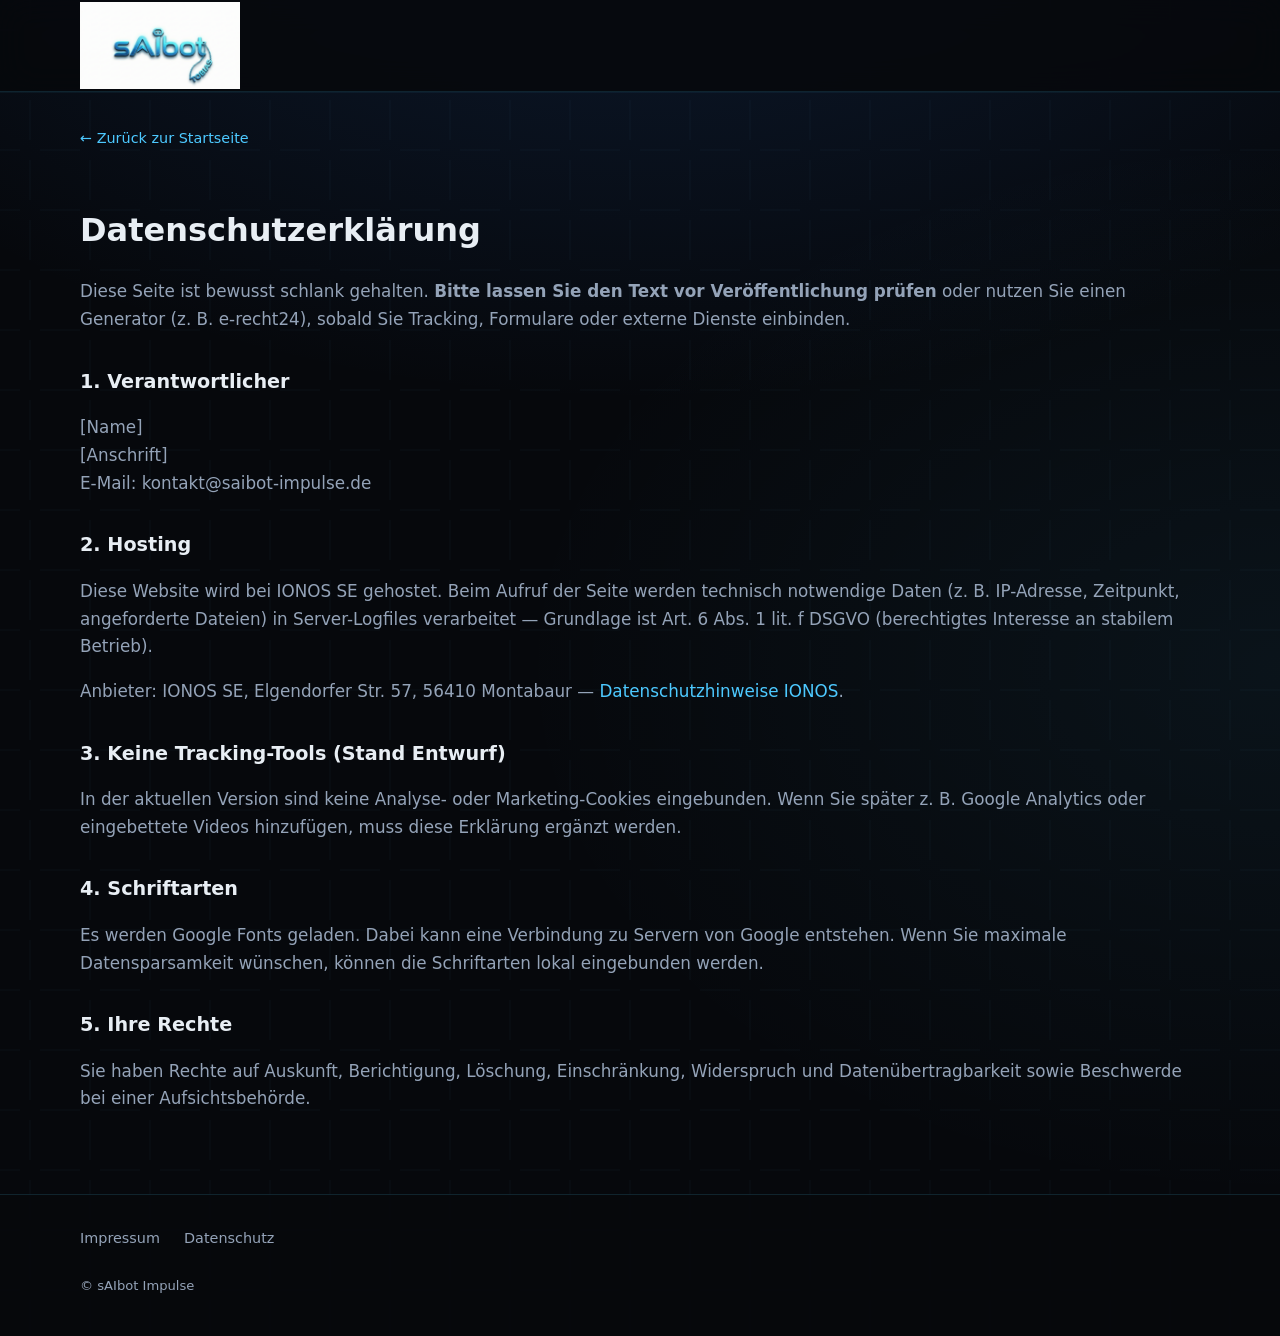
==== datenschutz.html @ c5f4a470 "Erste Version der sAIbot-Impulse-Webseite Co-authored-by: Cursor <cursoragent@cursor.com>" ====
<!DOCTYPE html>
<html lang="de">
<head>
  <meta charset="UTF-8">
  <meta name="viewport" content="width=device-width, initial-scale=1.0">
  <title>Datenschutz · sAIbot Impulse</title>
  <link rel="stylesheet" href="css/style.css">
  <link rel="icon" href="assets/logo-dark.png" type="image/png">
</head>
<body>
  <header class="site-header is-scrolled">
    <div class="wrap site-header__inner">
      <a class="brand" href="index.html">
        <img src="assets/logo-white.png" alt="sAIbot Impulse" width="160" height="48" class="brand__logo">
      </a>
    </div>
  </header>
  <main class="legal-page">
    <div class="wrap">
      <a class="legal-back" href="index.html">← Zurück zur Startseite</a>
      <h1>Datenschutzerklärung</h1>
      <p>
        Diese Seite ist bewusst schlank gehalten. <strong>Bitte lassen Sie den Text vor Veröffentlichung prüfen</strong>
        oder nutzen Sie einen Generator (z. B. e-recht24), sobald Sie Tracking, Formulare oder externe Dienste einbinden.
      </p>

      <h2>1. Verantwortlicher</h2>
      <p>
        [Name]<br>
        [Anschrift]<br>
        E-Mail: kontakt@saibot-impulse.de
      </p>

      <h2>2. Hosting</h2>
      <p>
        Diese Website wird bei IONOS SE gehostet. Beim Aufruf der Seite werden technisch notwendige Daten
        (z. B. IP-Adresse, Zeitpunkt, angeforderte Dateien) in Server-Logfiles verarbeitet — Grundlage ist
        Art. 6 Abs. 1 lit. f DSGVO (berechtigtes Interesse an stabilem Betrieb).
      </p>
      <p>
        Anbieter: IONOS SE, Elgendorfer Str. 57, 56410 Montabaur —
        <a href="https://www.ionos.de/terms-gtc/datenschutzerklaerung/" target="_blank" rel="noopener noreferrer">Datenschutzhinweise IONOS</a>.
      </p>

      <h2>3. Keine Tracking-Tools (Stand Entwurf)</h2>
      <p>
        In der aktuellen Version sind keine Analyse- oder Marketing-Cookies eingebunden. Wenn Sie später
        z. B. Google Analytics oder eingebettete Videos hinzufügen, muss diese Erklärung ergänzt werden.
      </p>

      <h2>4. Schriftarten</h2>
      <p>
        Es werden Google Fonts geladen. Dabei kann eine Verbindung zu Servern von Google entstehen.
        Wenn Sie maximale Datensparsamkeit wünschen, können die Schriftarten lokal eingebunden werden.
      </p>

      <h2>5. Ihre Rechte</h2>
      <p>
        Sie haben Rechte auf Auskunft, Berichtigung, Löschung, Einschränkung, Widerspruch und Datenübertragbarkeit
        sowie Beschwerde bei einer Aufsichtsbehörde.
      </p>
    </div>
  </main>
  <footer class="site-footer">
    <div class="wrap site-footer__inner">
      <nav class="site-footer__legal">
        <a href="impressum.html">Impressum</a>
        <a href="datenschutz.html">Datenschutz</a>
      </nav>
      <p class="site-footer__copy">© sAIbot Impulse</p>
    </div>
  </footer>
</body>
</html>
---- css/style.css ----
:root {
  --bg-deep: #06080c;
  --bg: #0a0f16;
  --bg-elevated: #111a24;
  --bg-card: rgba(17, 26, 36, 0.72);
  --border: rgba(77, 201, 255, 0.14);
  --border-strong: rgba(77, 201, 255, 0.35);
  --text: #e8eef4;
  --text-muted: #94a3b8;
  --accent: #4dc9ff;
  --accent-dim: #2a8fb8;
  --accent-glow: rgba(77, 201, 255, 0.35);
  --gradient: linear-gradient(135deg, #7ee3ff 0%, #4dc9ff 45%, #2a6fd4 100%);
  --font-display: "Syne", system-ui, sans-serif;
  --font-body: "Outfit", system-ui, sans-serif;
  --radius: 14px;
  --radius-lg: 22px;
  --header-h: 5.75rem;
  --reveal-muted: #5a6578;
  --ease: cubic-bezier(0.22, 1, 0.36, 1);
}

*,
*::before,
*::after {
  box-sizing: border-box;
}

html {
  scroll-behavior: smooth;
}

body {
  margin: 0;
  font-family: var(--font-body);
  font-weight: 400;
  font-size: 1.05rem;
  line-height: 1.65;
  color: var(--text);
  background: var(--bg-deep);
  background-image:
    radial-gradient(ellipse 80% 50% at 50% -20%, rgba(42, 111, 212, 0.22), transparent),
    radial-gradient(ellipse 60% 40% at 100% 50%, rgba(77, 201, 255, 0.06), transparent),
    url("data:image/svg+xml,%3Csvg width='60' height='60' viewBox='0 0 60 60' xmlns='http://www.w3.org/2000/svg'%3E%3Cpath d='M0 30h20M40 30h20M30 0v20M30 40v20' stroke='%234dc9ff' stroke-opacity='0.04' fill='none'/%3E%3C/svg%3E");
  min-height: 100vh;
}

img {
  max-width: 100%;
  height: auto;
  display: block;
}

a {
  color: var(--accent);
  text-decoration: none;
  transition: color 0.2s var(--ease), opacity 0.2s var(--ease);
}

a:hover {
  color: #9ee8ff;
}

.wrap {
  width: min(1120px, calc(100% - 2.5rem));
  margin-inline: auto;
}

.eyebrow {
  font-size: 0.78rem;
  letter-spacing: 0.22em;
  text-transform: uppercase;
  color: var(--accent);
  margin: 0 0 0.75rem;
  font-weight: 500;
}

.gradient-text {
  background: var(--gradient);
  -webkit-background-clip: text;
  background-clip: text;
  color: transparent;
}

.brand-ai {
  font-weight: 700;
  letter-spacing: 0.02em;
}

.brand-inline,
.brand-name {
  font-weight: 600;
}

.brand__wordmark {
  font-family: var(--font-display);
  font-size: 1.35rem;
  font-weight: 600;
  letter-spacing: -0.02em;
  color: var(--text);
  white-space: nowrap;
  text-shadow: 0 0 28px var(--accent-glow);
}

.brand-name {
  background: var(--gradient);
  -webkit-background-clip: text;
  background-clip: text;
  color: transparent;
}

.brand-name .brand-ai {
  -webkit-text-fill-color: currentColor;
}

/* Scroll reveal */
.reveal {
  opacity: 0;
  transition:
    opacity 0.85s var(--ease),
    transform 0.85s var(--ease);
}

.reveal--from-left {
  transform: translateX(-72px);
}

.reveal--from-right {
  transform: translateX(72px);
}

.reveal--fade {
  transform: translateY(28px);
}

.reveal.is-visible {
  opacity: 1;
  transform: translate(0, 0);
}

.reveal-text {
  color: var(--reveal-muted);
  transition: color 0.9s var(--ease) 0.12s;
}

.reveal.is-visible .reveal-text,
.reveal-text.is-lit {
  color: var(--text);
}

.section__head .reveal-text,
.hero .reveal-text {
  transition-delay: 0.08s;
}

.section__sub.reveal-text.is-lit,
.section__sub.reveal-text {
  color: var(--text-muted);
}

.section__head.is-visible .section__sub.reveal-text,
.reveal.is-visible .section__sub.reveal-text {
  color: var(--text-muted);
}

.card p.reveal-text.is-lit,
.card p.reveal-text {
  color: var(--text-muted);
}

.reveal.is-visible .card p.reveal-text {
  color: var(--text-muted);
}

h2.reveal-text.is-lit,
h3.reveal-text.is-lit,
.hero__title.reveal-text.is-lit {
  color: var(--text);
}

.eyebrow.reveal-text {
  color: var(--accent-dim);
}

.reveal.is-visible .eyebrow.reveal-text,
.eyebrow.reveal-text.is-lit {
  color: var(--accent);
}

/* Intro */
.intro {
  position: fixed;
  inset: 0;
  z-index: 9999;
  display: grid;
  place-items: center;
  background: #000;
  transition: opacity 0.9s var(--ease), visibility 0.9s;
}

.intro.is-done {
  opacity: 0;
  visibility: hidden;
  pointer-events: none;
}

.intro__video {
  width: 100%;
  height: 100%;
  object-fit: cover;
}

.intro__veil {
  position: absolute;
  inset: 0;
  background: radial-gradient(circle at center, transparent 30%, rgba(6, 8, 12, 0.55) 100%);
  pointer-events: none;
}

.intro__skip {
  position: absolute;
  bottom: 2rem;
  right: 2rem;
  font-family: var(--font-body);
  font-size: 0.85rem;
  letter-spacing: 0.06em;
  text-transform: uppercase;
  color: var(--text-muted);
  background: rgba(10, 15, 22, 0.75);
  border: 1px solid var(--border);
  border-radius: 999px;
  padding: 0.65rem 1.25rem;
  cursor: pointer;
  backdrop-filter: blur(8px);
  transition: border-color 0.2s, color 0.2s;
}

.intro__skip:hover {
  color: var(--text);
  border-color: var(--border-strong);
}

/* Header */
.site-header {
  position: fixed;
  top: 0;
  left: 0;
  right: 0;
  z-index: 100;
  height: var(--header-h);
  background: rgba(6, 8, 12, 0.88);
  border-bottom: 1px solid transparent;
  backdrop-filter: blur(16px);
  transition: border-color 0.3s;
  box-shadow: 0 1px 0 rgba(77, 201, 255, 0.06);
}

.site-header.is-scrolled {
  border-bottom-color: var(--border);
}

.site-header.is-intro {
  opacity: 0;
  pointer-events: none;
}

.site-header__inner {
  height: 100%;
  display: grid;
  grid-template-columns: 1fr auto 1fr;
  align-items: center;
  gap: 1.25rem;
  position: relative;
}

.brand--center {
  grid-column: 2;
  justify-self: center;
  text-align: center;
  padding: 0.35rem 1rem;
}

.brand--center:hover .brand__wordmark {
  filter: brightness(1.08);
}

.site-nav--left {
  grid-column: 1;
  justify-self: end;
}

.site-nav--right {
  grid-column: 3;
  justify-self: start;
}

.site-nav--mobile {
  display: none;
}

.site-nav {
  display: flex;
  align-items: center;
  gap: 1.5rem;
  font-size: 0.94rem;
}

.site-nav a {
  color: var(--text-muted);
}

.site-nav a:hover {
  color: var(--text);
}

.site-nav__cta {
  color: var(--bg-deep) !important;
  background: var(--gradient);
  padding: 0.5rem 1rem;
  border-radius: 999px;
  font-weight: 600;
}

.site-nav__cta:hover {
  filter: brightness(1.08);
  color: var(--bg-deep) !important;
}

.nav-toggle {
  display: none;
  grid-column: 3;
  justify-self: end;
  flex-direction: column;
  gap: 5px;
  background: none;
  border: none;
  padding: 0.5rem;
  cursor: pointer;
}

.nav-toggle span {
  display: block;
  width: 22px;
  height: 2px;
  background: var(--text);
  border-radius: 2px;
  transition: transform 0.3s;
}

/* Hero */
.main[hidden] {
  display: none;
}

.hero {
  position: relative;
  min-height: 100vh;
  display: flex;
  align-items: center;
  padding: calc(var(--header-h) + 3rem) 0 4rem;
  overflow: hidden;
  isolation: isolate;
}

.hero__stage {
  position: absolute;
  inset: 0;
  overflow: hidden;
  pointer-events: none;
}

.hero__parallax {
  position: absolute;
  inset: -8%;
  will-change: transform;
  transition: transform 0.12s linear;
}

.hero__parallax-img {
  width: 100%;
  height: 100%;
  object-fit: cover;
  object-position: center 42%;
  transform: scale(1.06);
}

.hero__veil {
  position: absolute;
  inset: 0;
  background:
    linear-gradient(180deg, rgba(6, 8, 12, 0.55) 0%, rgba(6, 8, 12, 0.72) 45%, var(--bg-deep) 100%),
    radial-gradient(ellipse 70% 55% at 50% 40%, rgba(77, 201, 255, 0.08), transparent 70%);
}

.hero__spotlight-ring {
  position: absolute;
  left: 50%;
  top: 42%;
  width: min(92vmin, 820px);
  height: min(92vmin, 820px);
  margin-left: min(-46vmin, -410px);
  margin-top: min(-46vmin, -410px);
  border-radius: 50%;
  border: 1px solid rgba(77, 201, 255, 0.12);
  box-shadow:
    inset 0 0 80px rgba(77, 201, 255, 0.06),
    0 0 120px rgba(42, 111, 212, 0.12);
  animation: hero-ring-pulse 6s ease-in-out infinite;
}

.hero__spotlight-beam {
  position: absolute;
  left: 50%;
  top: 42%;
  width: min(140vmin, 1200px);
  height: min(140vmin, 1200px);
  margin-left: min(-70vmin, -600px);
  margin-top: min(-70vmin, -600px);
  border-radius: 50%;
  background: conic-gradient(
    from 0deg,
    transparent 0deg,
    rgba(77, 201, 255, 0.22) 28deg,
    rgba(126, 227, 255, 0.08) 42deg,
    transparent 72deg,
    transparent 360deg
  );
  mix-blend-mode: screen;
  filter: blur(2px);
  animation: hero-spotlight-spin 14s linear infinite;
}

@keyframes hero-spotlight-spin {
  to {
    transform: rotate(360deg);
  }
}

@keyframes hero-ring-pulse {
  0%,
  100% {
    opacity: 0.65;
    transform: scale(0.98);
  }
  50% {
    opacity: 1;
    transform: scale(1.02);
  }
}

.hero__content {
  position: relative;
  z-index: 2;
  max-width: 640px;
}

.hero__content.reveal.is-visible,
.hero__content.reveal {
  opacity: 1;
  transform: none;
}

.hero__title {
  font-family: var(--font-display);
  font-size: clamp(2.4rem, 5vw, 3.75rem);
  line-height: 1.08;
  font-weight: 700;
  margin: 0 0 1.25rem;
  letter-spacing: -0.02em;
}

.hero__lead {
  color: var(--text-muted);
  font-size: 1.15rem;
  margin: 0 0 2rem;
  max-width: 52ch;
}

.hero__lead strong {
  color: var(--text);
}

.hero__actions {
  display: flex;
  flex-wrap: wrap;
  gap: 0.85rem;
}

.btn {
  display: inline-flex;
  align-items: center;
  justify-content: center;
  padding: 0.85rem 1.5rem;
  border-radius: 999px;
  font-weight: 600;
  font-size: 0.95rem;
  border: 1px solid transparent;
  transition: transform 0.2s var(--ease), box-shadow 0.2s, filter 0.2s;
}

.btn:hover {
  transform: translateY(-1px);
}

.btn--primary {
  background: var(--gradient);
  color: var(--bg-deep);
  box-shadow: 0 8px 32px var(--accent-glow);
}

.btn--primary:hover {
  color: var(--bg-deep);
  filter: brightness(1.06);
}

.btn--ghost {
  border-color: var(--border-strong);
  color: var(--text);
  background: rgba(17, 26, 36, 0.5);
}

.btn--ghost:hover {
  color: var(--text);
  border-color: var(--accent);
}

.btn--sm {
  padding: 0.65rem 1.15rem;
  font-size: 0.88rem;
}

/* Sections */
.section {
  padding: 5rem 0;
}

.section--alt {
  background: rgba(10, 15, 22, 0.55);
  border-block: 1px solid var(--border);
}

.section__head {
  margin-bottom: 2.5rem;
  max-width: 640px;
}

.section__head--center {
  text-align: center;
  margin-inline: auto;
}

.section__head h2 {
  font-family: var(--font-display);
  font-size: clamp(1.85rem, 3vw, 2.5rem);
  margin: 0;
  letter-spacing: -0.02em;
}

.section__sub {
  color: var(--text-muted);
  margin: 0.75rem 0 0;
}

.cards {
  display: grid;
  gap: 1.25rem;
}

.cards--3 {
  grid-template-columns: repeat(3, 1fr);
}

.card {
  background: var(--bg-card);
  border: 1px solid var(--border);
  border-radius: var(--radius-lg);
  padding: 1.75rem;
  backdrop-filter: blur(10px);
}

.card--lift {
  transition: border-color 0.25s, transform 0.25s var(--ease), box-shadow 0.25s;
}

.card--lift:hover {
  border-color: var(--border-strong);
  transform: translateY(-4px);
  box-shadow: 0 20px 50px rgba(0, 0, 0, 0.35);
}

.card__icon {
  font-size: 1.25rem;
  color: var(--accent);
  margin-bottom: 0.75rem;
}

.card h3 {
  font-family: var(--font-display);
  margin: 0 0 0.65rem;
  font-size: 1.15rem;
}

.card p {
  margin: 0;
  color: var(--text-muted);
  font-size: 0.98rem;
}

/* Showcase */
.showcase {
  display: grid;
  grid-template-columns: 1.2fr 1fr;
  gap: 1.5rem;
  align-items: stretch;
}

.showcase__featured {
  background: linear-gradient(145deg, rgba(42, 111, 212, 0.18), rgba(17, 26, 36, 0.9));
  border: 1px solid var(--border-strong);
  border-radius: var(--radius-lg);
  padding: 2rem;
  position: relative;
  overflow: hidden;
}

.showcase__featured::before {
  content: "";
  position: absolute;
  top: -40%;
  right: -20%;
  width: 280px;
  height: 280px;
  background: radial-gradient(circle, var(--accent-glow), transparent 70%);
  pointer-events: none;
}

.showcase__badge {
  display: inline-block;
  font-size: 0.72rem;
  letter-spacing: 0.12em;
  text-transform: uppercase;
  color: var(--bg-deep);
  background: var(--accent);
  padding: 0.35rem 0.65rem;
  border-radius: 6px;
  margin-bottom: 1rem;
  font-weight: 600;
}

.showcase__featured h3 {
  font-family: var(--font-display);
  font-size: 1.75rem;
  margin: 0 0 0.5rem;
}

.showcase__tagline {
  color: var(--text-muted);
  margin: 0 0 1.25rem;
}

.feature-list {
  margin: 0 0 1.5rem;
  padding-left: 1.15rem;
  color: var(--text-muted);
}

.feature-list li {
  margin-bottom: 0.35rem;
}

.showcase__grid {
  display: flex;
  flex-direction: column;
  gap: 1rem;
}

.showcase__item {
  flex: 1;
  background: var(--bg-card);
  border: 1px solid var(--border);
  border-radius: var(--radius);
  padding: 1.35rem 1.5rem;
}

.showcase__label {
  font-size: 0.72rem;
  text-transform: uppercase;
  letter-spacing: 0.1em;
  color: var(--accent-dim);
}

.showcase__item h3 {
  margin: 0.35rem 0 0.4rem;
  font-family: var(--font-display);
  font-size: 1.1rem;
}

.showcase__item p {
  margin: 0 0 0.65rem;
  font-size: 0.92rem;
  color: var(--text-muted);
}

.text-link {
  font-size: 0.9rem;
  font-weight: 500;
}

/* Blocks */
.blocks {
  display: grid;
  grid-template-columns: repeat(3, 1fr);
  gap: 1rem;
}

.block-preview {
  aspect-ratio: 4/3;
  border-radius: var(--radius);
  border: 1px dashed var(--border-strong);
  display: flex;
  align-items: flex-end;
  padding: 1rem;
  font-size: 0.85rem;
  color: var(--text-muted);
  background: rgba(17, 26, 36, 0.4);
  transition: border-color 0.2s, background 0.2s;
}

.block-preview:hover {
  border-color: var(--accent);
  background: rgba(42, 111, 212, 0.08);
}

.block-preview--hero {
  background: linear-gradient(180deg, rgba(77, 201, 255, 0.12), rgba(17, 26, 36, 0.5));
}

.block-preview--cta {
  background: linear-gradient(135deg, rgba(77, 201, 255, 0.2), rgba(17, 26, 36, 0.5));
}

.blocks__note {
  text-align: center;
  color: var(--text-muted);
  margin: 2rem 0 0;
  font-size: 0.95rem;
}

/* About */
.about {
  display: grid;
  grid-template-columns: 1fr 1.1fr;
  gap: 3rem;
  align-items: center;
}

.about__visual {
  border-radius: var(--radius-lg);
  overflow: hidden;
  border: 1px solid var(--border);
  box-shadow: 0 24px 60px rgba(0, 0, 0, 0.4);
}

.about__visual img {
  width: 100%;
  object-fit: cover;
}

.about__text h2 {
  font-family: var(--font-display);
  font-size: clamp(1.75rem, 3vw, 2.25rem);
  margin: 0 0 1rem;
}

.about__text p {
  color: var(--text-muted);
  margin: 0 0 1rem;
}

.about__text p:last-child {
  margin-bottom: 0;
}

/* Clarity */
.clarity {
  display: grid;
  grid-template-columns: 1fr 1.15fr;
  gap: 1.5rem;
}

.clarity__col {
  border-radius: var(--radius-lg);
  padding: 1.75rem 2rem;
  border: 1px solid var(--border);
}

.clarity__col--yes {
  background: rgba(77, 201, 255, 0.06);
}

.clarity__col--no {
  background: var(--bg-card);
}

.clarity__col h3 {
  font-family: var(--font-display);
  font-size: 1.1rem;
  margin: 0 0 1rem;
}

.clarity__col ul {
  margin: 0;
  padding-left: 1.15rem;
  color: var(--text-muted);
}

.clarity__col li {
  margin-bottom: 0.65rem;
}

.clarity__footer {
  margin: 1.25rem 0 0;
  font-size: 0.92rem;
  color: var(--text);
  padding-top: 1rem;
  border-top: 1px solid var(--border);
}

/* Contact */
.section--contact {
  padding-bottom: 6rem;
}

.contact__grid {
  display: grid;
  grid-template-columns: repeat(2, 1fr);
  gap: 1rem;
  max-width: 640px;
  margin: 0 auto;
}

.contact__card {
  display: flex;
  flex-direction: column;
  gap: 0.35rem;
  padding: 1.5rem;
  border-radius: var(--radius);
  border: 1px solid var(--border);
  background: var(--bg-card);
  transition: border-color 0.2s, box-shadow 0.2s;
}

.contact__card:hover {
  border-color: var(--border-strong);
  box-shadow: 0 12px 40px rgba(0, 0, 0, 0.25);
}

.contact__card--static {
  cursor: default;
}

.contact__label {
  font-size: 0.75rem;
  text-transform: uppercase;
  letter-spacing: 0.1em;
  color: var(--accent-dim);
}

.contact__value {
  font-size: 1.05rem;
  font-weight: 500;
  color: var(--text);
}

.contact__hint {
  text-align: center;
  font-size: 0.85rem;
  color: var(--text-muted);
  max-width: 520px;
  margin: 1.5rem auto 0;
}

/* Footer */
.site-footer {
  border-top: 1px solid var(--border);
  padding: 2rem 0 2.5rem;
  background: rgba(6, 8, 12, 0.9);
}

.site-footer__inner {
  display: flex;
  flex-wrap: wrap;
  align-items: center;
  justify-content: space-between;
  gap: 1rem;
}

.site-footer__logo {
  height: 1.75rem;
  width: auto;
  opacity: 0.9;
}

.site-footer__legal {
  display: flex;
  gap: 1.5rem;
  font-size: 0.9rem;
}

.site-footer__legal a {
  color: var(--text-muted);
}

.site-footer__copy {
  width: 100%;
  margin: 0.5rem 0 0;
  font-size: 0.82rem;
  color: var(--text-muted);
}

/* Legal pages */
.legal-page {
  padding: calc(var(--header-h) + 2rem) 0 4rem;
}

.legal-page h1 {
  font-family: var(--font-display);
  font-size: 2rem;
}

.legal-page h2 {
  font-family: var(--font-display);
  font-size: 1.2rem;
  margin-top: 2rem;
}

.legal-page p,
.legal-page li {
  color: var(--text-muted);
}

.legal-back {
  display: inline-block;
  margin-bottom: 2rem;
  font-size: 0.9rem;
}

/* Responsive */
@media (max-width: 960px) {
  .cards--3,
  .blocks,
  .showcase,
  .about,
  .clarity {
    grid-template-columns: 1fr;
  }

  .site-header__inner {
    grid-template-columns: 1fr auto;
  }

  .site-nav--left,
  .site-nav--right {
    display: none;
  }

  .brand--center {
    grid-column: 1;
    justify-self: start;
  }

  .nav-toggle {
    display: flex;
    grid-column: 2;
    justify-self: end;
  }

  .site-nav--mobile {
    display: flex;
    position: fixed;
    top: var(--header-h);
    left: 0;
    right: 0;
    flex-direction: column;
    align-items: stretch;
    padding: 1.25rem;
    background: rgba(6, 8, 12, 0.96);
    border-bottom: 1px solid var(--border);
    transform: translateY(-120%);
    opacity: 0;
    pointer-events: none;
    transition: transform 0.35s var(--ease), opacity 0.35s;
    z-index: 99;
  }

  .site-nav--mobile.is-open {
    transform: translateY(0);
    opacity: 1;
    pointer-events: auto;
  }

  .site-nav--mobile a {
    padding: 0.65rem 0;
  }
}

@media (max-width: 768px) {
  .contact__grid {
    grid-template-columns: 1fr;
  }
}

@media (prefers-reduced-motion: reduce) {
  html {
    scroll-behavior: auto;
  }

  .intro,
  .card--lift,
  .btn,
  .reveal {
    transition: none;
  }

  .reveal {
    opacity: 1;
    transform: none;
  }

  .reveal-text {
    color: inherit;
  }

  .hero__spotlight-beam,
  .hero__spotlight-ring {
    animation: none;
  }

  .hero__parallax {
    inset: 0;
  }
}
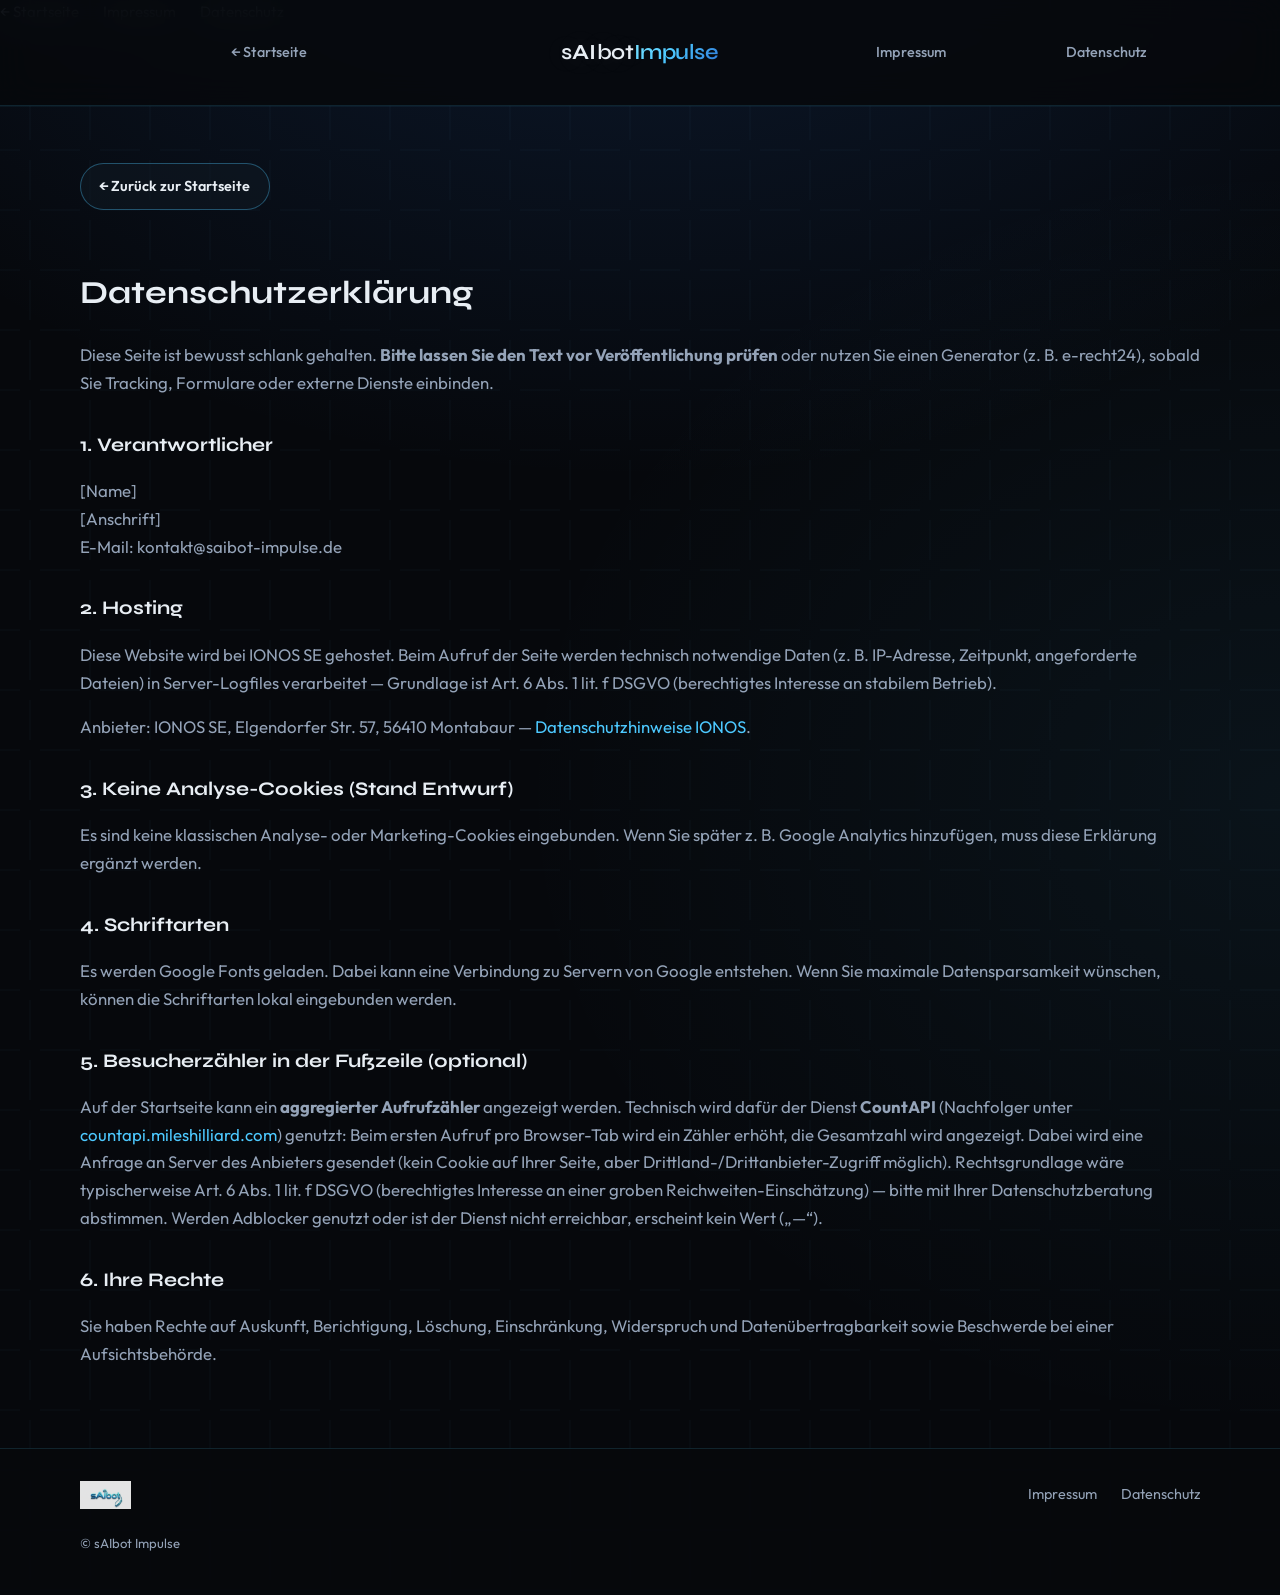
==== commit d0fbe6b1: "Intro-CSS reparieren, Besucherzähler auf neuen Count-API-Dienst, Legal-Header. Co-authored-by: Curso" ====
--- a/datenschutz.html
+++ b/datenschutz.html
@@ -4,20 +4,40 @@
   <meta charset="UTF-8">
   <meta name="viewport" content="width=device-width, initial-scale=1.0">
   <title>Datenschutz · sAIbot Impulse</title>
+  <link rel="preconnect" href="https://fonts.googleapis.com">
+  <link rel="preconnect" href="https://fonts.gstatic.com" crossorigin>
+  <link href="https://fonts.googleapis.com/css2?family=Outfit:wght@300;400;500;600;700&family=Syne:wght@500;600;700&display=swap" rel="stylesheet">
   <link rel="stylesheet" href="css/style.css">
   <link rel="icon" href="assets/logo-dark.png" type="image/png">
 </head>
-<body>
-  <header class="site-header is-scrolled">
-    <div class="wrap site-header__inner">
-      <a class="brand" href="index.html">
-        <img src="assets/logo-white.png" alt="sAIbot Impulse" width="160" height="48" class="brand__logo">
+<body class="legal-body">
+  <header class="site-header site-header--legal is-scrolled" id="top">
+    <div class="site-header__bar">
+      <nav class="site-nav site-nav--left site-nav--legal" aria-label="Zurück">
+        <a class="site-nav__back" href="index.html">← Startseite</a>
+      </nav>
+      <a class="brand brand--center" href="index.html" aria-label="sAIbot Impulse Start">
+        <span class="brand__wordmark brand__wordmark--solo">
+          <span class="brand__name-light">s<span class="brand-ai">AI</span>bot</span><span class="brand__impulse"> Impulse</span>
+        </span>
       </a>
+      <nav class="site-nav site-nav--right site-nav--legal" aria-label="Rechtliches">
+        <a href="impressum.html">Impressum</a>
+        <a href="datenschutz.html" aria-current="page">Datenschutz</a>
+      </nav>
+      <button type="button" class="nav-toggle" id="nav-toggle" aria-expanded="false" aria-controls="site-nav-mobile">
+        <span></span><span></span><span></span>
+      </button>
     </div>
   </header>
+  <nav class="site-nav site-nav--mobile" id="site-nav-mobile" aria-label="Mobile Navigation">
+    <a href="index.html">← Startseite</a>
+    <a href="impressum.html">Impressum</a>
+    <a href="datenschutz.html">Datenschutz</a>
+  </nav>
   <main class="legal-page">
     <div class="wrap">
-      <a class="legal-back" href="index.html">← Zurück zur Startseite</a>
+      <a class="legal-back legal-back--prominent btn btn--ghost btn--sm" href="index.html">← Zurück zur Startseite</a>
       <h1>Datenschutzerklärung</h1>
       <p>
         Diese Seite ist bewusst schlank gehalten. <strong>Bitte lassen Sie den Text vor Veröffentlichung prüfen</strong>
@@ -42,10 +62,10 @@
         <a href="https://www.ionos.de/terms-gtc/datenschutzerklaerung/" target="_blank" rel="noopener noreferrer">Datenschutzhinweise IONOS</a>.
       </p>
 
-      <h2>3. Keine Tracking-Tools (Stand Entwurf)</h2>
+      <h2>3. Keine Analyse-Cookies (Stand Entwurf)</h2>
       <p>
-        In der aktuellen Version sind keine Analyse- oder Marketing-Cookies eingebunden. Wenn Sie später
-        z. B. Google Analytics oder eingebettete Videos hinzufügen, muss diese Erklärung ergänzt werden.
+        Es sind keine klassischen Analyse- oder Marketing-Cookies eingebunden. Wenn Sie später
+        z. B. Google Analytics hinzufügen, muss diese Erklärung ergänzt werden.
       </p>
 
       <h2>4. Schriftarten</h2>
@@ -54,7 +74,19 @@
         Wenn Sie maximale Datensparsamkeit wünschen, können die Schriftarten lokal eingebunden werden.
       </p>
 
-      <h2>5. Ihre Rechte</h2>
+      <h2>5. Besucherzähler in der Fußzeile (optional)</h2>
+      <p>
+        Auf der Startseite kann ein <strong>aggregierter Aufrufzähler</strong> angezeigt werden. Technisch wird dafür
+        der Dienst <strong>CountAPI</strong> (Nachfolger unter
+        <a href="https://countapi.mileshilliard.com/" target="_blank" rel="noopener noreferrer">countapi.mileshilliard.com</a>)
+        genutzt: Beim ersten Aufruf pro Browser-Tab wird ein Zähler erhöht, die Gesamtzahl wird angezeigt.
+        Dabei wird eine Anfrage an Server des Anbieters gesendet (kein Cookie auf Ihrer Seite, aber Drittland-/Drittanbieter-Zugriff möglich).
+        Rechtsgrundlage wäre typischerweise Art. 6 Abs. 1 lit. f DSGVO (berechtigtes Interesse an einer groben Reichweiten-Einschätzung)
+        — bitte mit Ihrer Datenschutzberatung abstimmen. Werden Adblocker genutzt oder ist der Dienst nicht erreichbar,
+        erscheint kein Wert („—“).
+      </p>
+
+      <h2>6. Ihre Rechte</h2>
       <p>
         Sie haben Rechte auf Auskunft, Berichtigung, Löschung, Einschränkung, Widerspruch und Datenübertragbarkeit
         sowie Beschwerde bei einer Aufsichtsbehörde.
@@ -63,12 +95,14 @@
   </main>
   <footer class="site-footer">
     <div class="wrap site-footer__inner">
-      <nav class="site-footer__legal">
+      <img src="assets/logo-white.png" alt="" class="site-footer__logo" width="120" height="36" loading="lazy">
+      <nav class="site-footer__legal" aria-label="Rechtliches">
         <a href="impressum.html">Impressum</a>
         <a href="datenschutz.html">Datenschutz</a>
       </nav>
       <p class="site-footer__copy">© sAIbot Impulse</p>
     </div>
   </footer>
+  <script src="js/legal-nav.js"></script>
 </body>
 </html>
--- a/css/style.css
+++ b/css/style.css
@@ -15,7 +15,7 @@
   --font-body: "Outfit", system-ui, sans-serif;
   --radius: 14px;
   --radius-lg: 22px;
-  --header-h: 5.75rem;
+  --header-h: 6.65rem;
   --reveal-muted: #5a6578;
   --ease: cubic-bezier(0.22, 1, 0.36, 1);
 }
@@ -28,10 +28,12 @@
 
 html {
   scroll-behavior: smooth;
+  overflow-x: clip;
 }
 
 body {
   margin: 0;
+  overflow-x: clip;
   font-family: var(--font-body);
   font-weight: 400;
   font-size: 1.05rem;
@@ -92,16 +94,6 @@
   font-weight: 600;
 }
 
-.brand__wordmark {
-  font-family: var(--font-display);
-  font-size: 1.35rem;
-  font-weight: 600;
-  letter-spacing: -0.02em;
-  color: var(--text);
-  white-space: nowrap;
-  text-shadow: 0 0 28px var(--accent-glow);
-}
-
 .brand-name {
   background: var(--gradient);
   -webkit-background-clip: text;
@@ -133,9 +125,58 @@
   transform: translateY(28px);
 }
 
+.reveal--from-below {
+  transform: translateY(56px);
+}
+
 .reveal.is-visible {
   opacity: 1;
   transform: translate(0, 0);
+}
+
+.cards--3 .reveal:nth-child(1),
+.showcase__grid .reveal:nth-child(1),
+.blocks .reveal:nth-child(1) {
+  transition-delay: 0ms;
+}
+
+.cards--3 .reveal:nth-child(2),
+.showcase__grid .reveal:nth-child(2),
+.blocks .reveal:nth-child(2) {
+  transition-delay: 90ms;
+}
+
+.cards--3 .reveal:nth-child(3),
+.blocks .reveal:nth-child(3) {
+  transition-delay: 180ms;
+}
+
+.blocks .reveal:nth-child(4) {
+  transition-delay: 240ms;
+}
+
+.blocks .reveal:nth-child(5) {
+  transition-delay: 300ms;
+}
+
+.blocks .reveal:nth-child(6) {
+  transition-delay: 360ms;
+}
+
+.cards--follow .reveal:nth-child(1) {
+  transition-delay: 120ms;
+}
+
+.cards--follow .reveal:nth-child(2) {
+  transition-delay: 210ms;
+}
+
+.cards--follow .reveal:nth-child(3) {
+  transition-delay: 300ms;
+}
+
+.reveal:not(.is-visible) {
+  transition-delay: 0ms !important;
 }
 
 .reveal-text {
@@ -194,7 +235,8 @@
   z-index: 9999;
   display: grid;
   place-items: center;
-  background: #000;
+  background:
+    radial-gradient(ellipse 85% 70% at 50% 38%, #faf9f7 0%, #f0ede8 45%, #e8e4de 100%);
   transition: opacity 0.9s var(--ease), visibility 0.9s;
 }
 
@@ -205,22 +247,75 @@
 }
 
 .intro__video {
+  position: relative;
+  z-index: 1;
   width: 100%;
   height: 100%;
-  object-fit: cover;
+  max-height: 100vh;
+  object-fit: contain;
+  object-position: center 32%;
+  background: transparent;
+}
+
+html:has(.intro:not(.is-done)) {
+  background: #f0ede8;
 }
 
 .intro__veil {
   position: absolute;
   inset: 0;
-  background: radial-gradient(circle at center, transparent 30%, rgba(6, 8, 12, 0.55) 100%);
+  background:
+    radial-gradient(circle at center, transparent 42%, rgba(232, 228, 222, 0.35) 100%),
+    linear-gradient(180deg, rgba(250, 249, 247, 0.2), rgba(232, 228, 222, 0.45));
   pointer-events: none;
+}
+
+.intro__play {
+  position: absolute;
+  left: 50%;
+  top: 50%;
+  transform: translate(-50%, -50%);
+  z-index: 2;
+  font-family: var(--font-body);
+  font-size: 1rem;
+  font-weight: 600;
+  color: var(--text);
+  background: rgba(10, 15, 22, 0.88);
+  border: 1px solid var(--border-strong);
+  border-radius: 999px;
+  padding: 0.85rem 1.5rem;
+  cursor: pointer;
+  backdrop-filter: blur(8px);
+}
+
+.intro__sound {
+  position: absolute;
+  bottom: 2rem;
+  left: 2rem;
+  z-index: 2;
+  font-family: var(--font-body);
+  font-size: 0.85rem;
+  letter-spacing: 0.06em;
+  text-transform: uppercase;
+  color: var(--text-muted);
+  background: rgba(10, 15, 22, 0.75);
+  border: 1px solid var(--border);
+  border-radius: 999px;
+  padding: 0.65rem 1.25rem;
+  cursor: pointer;
+  backdrop-filter: blur(8px);
+}
+
+.intro__sound[aria-pressed="true"] {
+  color: var(--accent);
+  border-color: var(--border-strong);
 }
 
 .intro__skip {
   position: absolute;
   bottom: 2rem;
   right: 2rem;
+  z-index: 2;
   font-family: var(--font-body);
   font-size: 0.85rem;
   letter-spacing: 0.06em;
@@ -266,32 +361,133 @@
 
 .site-header__inner {
   height: 100%;
+  display: flex;
+  align-items: center;
+}
+
+.site-header__bar {
+  height: 100%;
+  width: min(1440px, 100%);
+  margin-inline: auto;
+  padding-inline: clamp(1rem, 3vw, 2.75rem);
   display: grid;
-  grid-template-columns: 1fr auto 1fr;
+  grid-template-columns: minmax(0, 1fr) auto minmax(0, 1fr);
   align-items: center;
-  gap: 1.25rem;
-  position: relative;
+  gap: clamp(0.75rem, 2vw, 2rem);
 }
 
 .brand--center {
   grid-column: 2;
+  grid-row: 1;
   justify-self: center;
-  text-align: center;
-  padding: 0.35rem 1rem;
-}
-
-.brand--center:hover .brand__wordmark {
-  filter: brightness(1.08);
+  align-self: center;
+  position: relative;
+  display: flex;
+  align-items: center;
+  justify-content: center;
+  min-width: 12rem;
+  height: 100%;
+  max-height: var(--header-h);
+}
+
+.brand__logo-video {
+  display: block;
+  width: auto;
+  max-width: min(260px, 46vw);
+  max-height: calc(var(--header-h) - 1.35rem);
+  height: auto;
+  object-fit: contain;
+  object-position: center center;
+  border-radius: 16px;
+  background: rgba(6, 8, 12, 0.65);
+  box-shadow:
+    0 0 0 1px rgba(77, 201, 255, 0.18),
+    0 10px 32px rgba(0, 0, 0, 0.4),
+    0 0 40px rgba(77, 201, 255, 0.16);
+  transition: transform 0.45s var(--ease), box-shadow 0.45s var(--ease);
+}
+
+.brand--center:hover .brand__logo-video {
+  transform: scale(1.03);
+  box-shadow:
+    0 0 0 1px rgba(126, 227, 255, 0.35),
+    0 14px 40px rgba(0, 0, 0, 0.45),
+    0 0 52px rgba(77, 201, 255, 0.28);
+}
+
+.brand__wordmark {
+  position: absolute;
+  inset: 0;
+  display: flex;
+  align-items: center;
+  justify-content: center;
+  font-family: var(--font-display);
+  font-size: clamp(1.05rem, 2vw, 1.35rem);
+  font-weight: 600;
+  letter-spacing: -0.02em;
+  white-space: nowrap;
+  opacity: 0;
+  transform: translateY(6px);
+  pointer-events: none;
+  transition:
+    opacity 0.45s var(--ease),
+    transform 0.45s var(--ease);
+}
+
+.brand__name-light {
+  color: var(--text);
+  text-shadow: 0 0 24px rgba(232, 238, 244, 0.15);
+}
+
+.brand__impulse {
+  background: var(--gradient);
+  -webkit-background-clip: text;
+  background-clip: text;
+  color: transparent;
+}
+
+.site-header.is-scrolled .brand__logo-video {
+  opacity: 0;
+  transform: scale(0.94);
+  pointer-events: none;
+  position: absolute;
+  inset: 0;
+  margin: auto;
+  max-height: calc(var(--header-h) - 1.35rem);
+}
+
+.site-header.is-scrolled .brand__wordmark {
+  opacity: 1;
+  transform: translateY(0);
+  pointer-events: auto;
+}
+
+.site-header.is-scrolled .brand--center:hover .brand__wordmark {
+  filter: brightness(1.06);
 }
 
 .site-nav--left {
   grid-column: 1;
-  justify-self: end;
+  justify-self: stretch;
+  display: flex;
+  justify-content: space-evenly;
+  gap: 0.75rem;
+  padding-right: clamp(0.25rem, 1.5vw, 1.5rem);
+  font-size: clamp(1.08rem, 1.45vw, 1.2rem);
+  font-weight: 500;
+  letter-spacing: 0.01em;
 }
 
 .site-nav--right {
   grid-column: 3;
-  justify-self: start;
+  justify-self: stretch;
+  display: flex;
+  justify-content: space-evenly;
+  gap: 0.75rem;
+  padding-left: clamp(0.25rem, 1.5vw, 1.5rem);
+  font-size: clamp(1.08rem, 1.45vw, 1.2rem);
+  font-weight: 500;
+  letter-spacing: 0.01em;
 }
 
 .site-nav--mobile {
@@ -316,9 +512,23 @@
 .site-nav__cta {
   color: var(--bg-deep) !important;
   background: var(--gradient);
-  padding: 0.5rem 1rem;
+  padding: 0.55rem 1.15rem;
   border-radius: 999px;
   font-weight: 600;
+  font-size: clamp(1.05rem, 1.4vw, 1.18rem);
+  border: none;
+  cursor: pointer;
+  font-family: inherit;
+  line-height: inherit;
+}
+
+.text-link--btn {
+  background: none;
+  border: none;
+  padding: 0;
+  cursor: pointer;
+  font: inherit;
+  text-align: left;
 }
 
 .site-nav__cta:hover {
@@ -354,19 +564,44 @@
 
 .hero {
   position: relative;
-  min-height: 100vh;
+  z-index: 1;
+  padding: 0;
+  overflow: visible;
+  isolation: isolate;
+}
+
+.hero__stage {
+  position: fixed;
+  top: 0;
+  left: 0;
+  right: 0;
+  height: 100vh;
+  overflow: hidden;
+  pointer-events: none;
+  z-index: 0;
+  opacity: 1;
+  visibility: visible;
+  transition: opacity 0.55s var(--ease), visibility 0.55s;
+}
+
+.hero.hero--past-stage .hero__stage {
+  opacity: 0;
+  visibility: hidden;
+}
+
+.hero__panel--opening {
+  position: relative;
+  z-index: 2;
+  min-height: calc(100vh - var(--header-h));
   display: flex;
   align-items: center;
-  padding: calc(var(--header-h) + 3rem) 0 4rem;
-  overflow: hidden;
-  isolation: isolate;
-}
-
-.hero__stage {
-  position: absolute;
-  inset: 0;
-  overflow: hidden;
-  pointer-events: none;
+  padding: calc(var(--header-h) + 1.5rem) 0 3.5rem;
+}
+
+.hero__content--opening.reveal.is-visible,
+.hero__content--opening.reveal {
+  opacity: 1;
+  transform: none;
 }
 
 .hero__parallax {
@@ -381,15 +616,21 @@
   height: 100%;
   object-fit: cover;
   object-position: center 42%;
-  transform: scale(1.06);
+  transform: scale(1.02);
 }
 
 .hero__veil {
   position: absolute;
   inset: 0;
   background:
-    linear-gradient(180deg, rgba(6, 8, 12, 0.55) 0%, rgba(6, 8, 12, 0.72) 45%, var(--bg-deep) 100%),
+    linear-gradient(
+      180deg,
+      rgba(6, 8, 12, calc(0.42 + var(--hero-story-darken, 0) * 0.45)) 0%,
+      rgba(6, 8, 12, calc(0.58 + var(--hero-story-darken, 0) * 0.38)) 45%,
+      rgba(6, 8, 12, calc(0.82 + var(--hero-story-darken, 0) * 0.18)) 100%
+    ),
     radial-gradient(ellipse 70% 55% at 50% 40%, rgba(77, 201, 255, 0.08), transparent 70%);
+  transition: background 0.2s linear;
 }
 
 .hero__spotlight-ring {
@@ -486,6 +727,93 @@
   gap: 0.85rem;
 }
 
+.hero__scroll-track {
+  position: relative;
+  z-index: 2;
+  height: 520vh;
+  background: linear-gradient(
+    180deg,
+    rgba(6, 8, 12, 0.35) 0%,
+    var(--bg-deep) 12%,
+    var(--bg-deep) 100%
+  );
+}
+
+.hero__scroll-sticky {
+  position: sticky;
+  top: calc(var(--header-h) + 1.25rem);
+  min-height: calc(100vh - var(--header-h) - 1.25rem);
+  display: flex;
+  align-items: center;
+  justify-content: center;
+  padding-bottom: 2rem;
+}
+
+.hero__story-wrap {
+  width: 100%;
+}
+
+.hero__content {
+  padding-top: 0.5rem;
+}
+
+.hero__story-stage {
+  margin-top: 0;
+  min-height: 12rem;
+  pointer-events: none;
+  text-align: center;
+  width: 100%;
+}
+
+.hero__story-mega {
+  margin: 0;
+  font-family: var(--font-display);
+  font-size: clamp(2.35rem, 7.5vw, 4.75rem);
+  font-weight: 700;
+  line-height: 1.02;
+  letter-spacing: -0.03em;
+  background: var(--gradient);
+  -webkit-background-clip: text;
+  background-clip: text;
+  color: transparent;
+  opacity: var(--story-mega-opacity, 0);
+  transform: translateY(28px) scale(0.96);
+  transition:
+    opacity 0.55s var(--ease),
+    transform 0.65s var(--ease);
+  text-wrap: balance;
+  filter: drop-shadow(0 0 28px rgba(77, 201, 255, 0.25));
+}
+
+.hero__story-mega.is-lit {
+  opacity: 1;
+  transform: translateY(0) scale(1);
+}
+
+.hero__story-sub {
+  margin: 0.85rem auto 0;
+  max-width: 36ch;
+  font-size: clamp(1.05rem, 2.2vw, 1.35rem);
+  line-height: 1.55;
+  color: var(--text-muted);
+  opacity: var(--story-sub-opacity, 0);
+  transform: translateY(18px);
+  transition:
+    opacity 0.6s var(--ease) 0.08s,
+    transform 0.65s var(--ease) 0.08s;
+}
+
+.hero__story-sub.is-lit {
+  opacity: 1;
+  transform: translateY(0);
+  color: var(--text);
+}
+
+.section--philosophy-early {
+  position: relative;
+  z-index: 3;
+}
+
 .btn {
   display: inline-flex;
   align-items: center;
@@ -532,11 +860,849 @@
 /* Sections */
 .section {
   padding: 5rem 0;
-}
-
-.section--alt {
-  background: rgba(10, 15, 22, 0.55);
-  border-block: 1px solid var(--border);
+  transition:
+    transform 0.7s var(--ease),
+    box-shadow 0.7s var(--ease),
+    filter 0.7s var(--ease);
+  transform: scale(0.992);
+  filter: saturate(0.92);
+}
+
+.section.section--focusable.is-in-focus {
+  transform: scale(1);
+  filter: saturate(1);
+  z-index: 1;
+  position: relative;
+}
+
+.section.section--focusable.is-in-focus::before {
+  content: "";
+  position: absolute;
+  inset: 0;
+  pointer-events: none;
+  box-shadow:
+    inset 0 1px 0 rgba(126, 227, 255, 0.12),
+    inset 0 0 80px rgba(77, 201, 255, 0.04);
+}
+
+.hero.section--focusable,
+.section--evolution.section--focusable,
+.section--klarheit.section--focusable {
+  transform: none;
+  filter: none;
+}
+
+.hero.section--focusable.is-in-focus,
+.section--evolution.section--focusable.is-in-focus,
+.section--klarheit.section--focusable.is-in-focus {
+  transform: none;
+  filter: none;
+}
+
+.section--tone-deep {
+  background:
+    radial-gradient(ellipse 70% 45% at 50% 0%, rgba(77, 201, 255, 0.04), transparent 60%),
+    linear-gradient(180deg, #06080c 0%, #080c12 100%);
+}
+
+.section--tone-navy {
+  background:
+    radial-gradient(ellipse 90% 60% at 20% 20%, rgba(42, 111, 212, 0.14), transparent 55%),
+    linear-gradient(180deg, #0a1220 0%, #0d1830 48%, #0a101a 100%);
+  border-block: 1px solid rgba(77, 201, 255, 0.08);
+}
+
+.section--tone-glow {
+  background:
+    radial-gradient(ellipse 80% 55% at 80% 30%, rgba(77, 201, 255, 0.12), transparent 58%),
+    linear-gradient(180deg, #0e1a2e 0%, #13243d 50%, #0c1524 100%);
+  border-block: 1px solid rgba(126, 227, 255, 0.1);
+}
+
+.section--tone-mid {
+  background:
+    radial-gradient(ellipse 65% 50% at 50% 100%, rgba(42, 111, 212, 0.1), transparent 60%),
+    linear-gradient(180deg, #0b1422 0%, #101f34 100%);
+  border-block: 1px solid rgba(77, 201, 255, 0.07);
+}
+
+.section--tone-soft {
+  background:
+    radial-gradient(ellipse 75% 50% at 10% 50%, rgba(126, 227, 255, 0.08), transparent 55%),
+    linear-gradient(180deg, #111c2e 0%, #16263c 45%, #0a1018 100%);
+  border-block: 1px solid rgba(77, 201, 255, 0.09);
+}
+
+/* Scroll progress (linker Balken) */
+.scroll-progress {
+  position: fixed;
+  left: clamp(0.35rem, 1vw, 0.85rem);
+  top: calc(var(--header-h) + 1rem);
+  bottom: 1.5rem;
+  width: clamp(11px, 1.15vw, 16px);
+  z-index: 90;
+  pointer-events: none;
+  transition: transform 0.5s var(--ease), filter 0.5s var(--ease);
+}
+
+.scroll-progress.is-active {
+  transform: scaleX(1.06);
+  filter: drop-shadow(0 0 12px rgba(77, 201, 255, 0.35));
+}
+
+.scroll-progress__track {
+  position: absolute;
+  inset: 0;
+  border-radius: 999px;
+  background: linear-gradient(
+    180deg,
+    rgba(77, 201, 255, 0.08),
+    rgba(77, 201, 255, 0.2) 50%,
+    rgba(77, 201, 255, 0.07)
+  );
+  box-shadow:
+    inset 0 0 12px rgba(77, 201, 255, 0.12),
+    0 0 24px rgba(77, 201, 255, 0.08);
+  overflow: hidden;
+}
+
+.scroll-progress__track::before {
+  content: "";
+  position: absolute;
+  inset: -40% 0;
+  background: linear-gradient(
+    180deg,
+    transparent,
+    rgba(126, 227, 255, 0.25),
+    transparent
+  );
+  animation: scroll-track-shimmer 4.5s ease-in-out infinite;
+  opacity: 0.5;
+}
+
+@keyframes scroll-track-shimmer {
+  0%,
+  100% {
+    transform: translateY(-30%);
+    opacity: 0.25;
+  }
+  50% {
+    transform: translateY(30%);
+    opacity: 0.65;
+  }
+}
+
+.scroll-progress__fill {
+  position: absolute;
+  top: 0;
+  left: 0;
+  width: 100%;
+  height: 0%;
+  border-radius: 999px;
+  background: linear-gradient(
+    180deg,
+    rgba(126, 227, 255, 0.98),
+    #4dc9ff 40%,
+    #2a6fd4 100%
+  );
+  box-shadow:
+    0 0 20px rgba(77, 201, 255, 0.75),
+    0 0 48px rgba(77, 201, 255, 0.35),
+    inset 0 0 8px rgba(255, 255, 255, 0.25);
+  transition: height 0.14s cubic-bezier(0.22, 1, 0.36, 1);
+  animation: scroll-fill-pulse 2.8s ease-in-out infinite;
+}
+
+@keyframes scroll-fill-pulse {
+  0%,
+  100% {
+    filter: brightness(1);
+  }
+  50% {
+    filter: brightness(1.12);
+  }
+}
+
+.scroll-progress__fill::after {
+  content: "";
+  position: absolute;
+  left: 50%;
+  bottom: 0;
+  width: clamp(14px, 1.4vw, 18px);
+  height: clamp(14px, 1.4vw, 18px);
+  margin-left: calc(clamp(14px, 1.4vw, 18px) / -2);
+  margin-bottom: calc(clamp(14px, 1.4vw, 18px) / -2);
+  border-radius: 50%;
+  background: radial-gradient(circle at 35% 35%, #e8fbff, #4dc9ff 55%, #2a6fd4);
+  box-shadow:
+    0 0 18px rgba(126, 227, 255, 0.95),
+    0 0 32px rgba(77, 201, 255, 0.5);
+  animation: scroll-knob-glow 2s ease-in-out infinite;
+}
+
+@keyframes scroll-knob-glow {
+  0%,
+  100% {
+    transform: scale(1);
+  }
+  50% {
+    transform: scale(1.08);
+  }
+}
+
+.scroll-progress__keyword {
+  position: absolute;
+  left: calc(100% + 0.65rem);
+  top: var(--keyword-top, 50%);
+  transform: translateY(-50%) translateX(-8px);
+  font-family: var(--font-display);
+  font-size: clamp(0.72rem, 1.1vw, 0.88rem);
+  font-weight: 700;
+  letter-spacing: 0.14em;
+  text-transform: uppercase;
+  color: transparent;
+  background: var(--gradient);
+  -webkit-background-clip: text;
+  background-clip: text;
+  opacity: 0;
+  white-space: nowrap;
+  text-shadow: 0 0 24px var(--accent-glow);
+  filter: drop-shadow(0 0 12px rgba(77, 201, 255, 0.55));
+  transition:
+    opacity 0.55s var(--ease),
+    transform 0.55s var(--ease),
+    top 0.35s var(--ease);
+  pointer-events: none;
+}
+
+.scroll-progress__keyword.is-visible {
+  opacity: 1;
+  transform: translateY(-50%) translateX(0);
+}
+
+/* KI-Sparkles (Cursor) */
+.ai-sparkles {
+  position: fixed;
+  inset: 0;
+  pointer-events: none;
+  z-index: 85;
+  overflow: hidden;
+}
+
+.ai-sparkle {
+  position: absolute;
+  left: 0;
+  top: 0;
+  width: 14px;
+  height: 14px;
+  margin: -7px 0 0 -7px;
+  opacity: 0.85;
+  will-change: transform;
+  transition: opacity 0.3s;
+}
+
+.ai-sparkle svg {
+  width: 100%;
+  height: 100%;
+  filter: drop-shadow(0 0 6px rgba(126, 227, 255, 0.9));
+}
+
+.ai-sparkle--dim {
+  opacity: 0.45;
+  transform: scale(0.75);
+}
+
+/* Evolution · Filmrolle */
+.section--evolution {
+  padding: 0;
+  overflow: clip;
+}
+
+.evolution-scroll {
+  height: 820vh;
+  position: relative;
+}
+
+.evolution-sticky {
+  position: sticky;
+  top: var(--header-h);
+  min-height: calc(100vh - var(--header-h));
+  display: flex;
+  flex-direction: column;
+  align-items: stretch;
+  justify-content: center;
+  padding: 0 0 1.25rem;
+  background: var(--bg-deep);
+  border-block: 1px solid rgba(77, 201, 255, 0.06);
+}
+
+.evolution-video-wrap {
+  position: relative;
+  flex: 1 1 auto;
+  width: 100%;
+  min-height: min(62vh, 640px);
+  max-height: calc(100vh - var(--header-h) - 7.5rem);
+  display: flex;
+  align-items: center;
+  justify-content: center;
+  overflow: hidden;
+  background: var(--bg-deep);
+}
+
+.evolution-video {
+  width: 100%;
+  height: 100%;
+  object-fit: cover;
+  object-position: center center;
+  border: none;
+  outline: none;
+  box-shadow: none;
+  background: var(--bg-deep);
+  pointer-events: none;
+  user-select: none;
+  -webkit-user-drag: none;
+}
+
+.evolution-video__blend {
+  position: absolute;
+  inset: 0;
+  pointer-events: none;
+  background:
+    linear-gradient(180deg, var(--bg-deep) 0%, transparent 14%, transparent 86%, var(--bg-deep) 100%),
+    linear-gradient(90deg, var(--bg-deep) 0%, transparent 6%, transparent 94%, var(--bg-deep) 100%);
+}
+
+.evolution-copy {
+  text-align: center;
+  padding: 1rem 0 0.25rem;
+}
+
+.evolution-era {
+  margin: 0 0 0.6rem;
+  font-family: var(--font-display);
+  font-size: clamp(1rem, 2.2vw, 1.35rem);
+  font-weight: 600;
+  letter-spacing: 0.14em;
+  text-transform: uppercase;
+  color: var(--accent);
+}
+
+.evolution-caption {
+  margin: 0 auto;
+  max-width: 44ch;
+  color: var(--text-muted);
+  font-size: 1.02rem;
+  line-height: 1.6;
+}
+
+.evolution-layout {
+  display: grid;
+  grid-template-columns: minmax(0, 0.95fr) minmax(0, 1.05fr);
+  gap: clamp(1.5rem, 4vw, 3rem);
+  align-items: center;
+}
+
+.evolution-reel-wrap {
+  display: flex;
+  flex-direction: column;
+  align-items: center;
+  gap: 1rem;
+}
+
+.evolution-reel {
+  position: relative;
+  width: min(220px, 42vw);
+  height: min(220px, 42vw);
+  border-radius: 50%;
+  background:
+    radial-gradient(circle at 35% 30%, rgba(126, 227, 255, 0.15), transparent 45%),
+    linear-gradient(145deg, #1a2535, #0a0f16);
+  box-shadow:
+    inset 0 0 40px rgba(0, 0, 0, 0.6),
+    0 0 0 1px rgba(77, 201, 255, 0.2),
+    0 24px 60px rgba(0, 0, 0, 0.45);
+  transform: rotate(var(--reel-rot, 0deg));
+  transition: transform 0.08s linear;
+}
+
+.evolution-reel__hub {
+  position: absolute;
+  left: 50%;
+  top: 50%;
+  width: 22%;
+  height: 22%;
+  margin: -11% 0 0 -11%;
+  border-radius: 50%;
+  background: var(--gradient);
+  box-shadow: 0 0 20px var(--accent-glow);
+}
+
+.evolution-reel__arm {
+  position: absolute;
+  left: 50%;
+  top: 50%;
+  width: 42%;
+  height: 3px;
+  margin-top: -1.5px;
+  background: linear-gradient(90deg, transparent, rgba(126, 227, 255, 0.5));
+  transform-origin: left center;
+  transform: rotate(18deg);
+}
+
+.evolution-reel__film {
+  position: absolute;
+  inset: 10%;
+  border-radius: 50%;
+  border: 4px solid rgba(77, 201, 255, 0.28);
+  background:
+    repeating-radial-gradient(
+      circle at center,
+      rgba(77, 201, 255, 0.1) 0 2px,
+      transparent 2px 8px
+    ),
+    repeating-conic-gradient(
+      from 0deg,
+      rgba(77, 201, 255, 0.12) 0deg 6deg,
+      rgba(6, 8, 12, 0.55) 6deg 12deg
+    );
+  box-shadow: inset 0 0 24px rgba(0, 0, 0, 0.45);
+}
+
+.evolution-reel__film::before,
+.evolution-reel__film::after {
+  content: "";
+  position: absolute;
+  top: 50%;
+  width: 18%;
+  height: 18%;
+  margin-top: -9%;
+  border-radius: 50%;
+  background: linear-gradient(145deg, #1a2535, #0a0f16);
+  border: 2px solid rgba(126, 227, 255, 0.35);
+  box-shadow: inset 0 0 8px rgba(0, 0, 0, 0.5);
+}
+
+.evolution-reel__film::before {
+  left: -4%;
+}
+
+.evolution-reel__film::after {
+  right: -4%;
+}
+
+.evolution-reel__label {
+  margin: 0;
+  font-size: 0.82rem;
+  letter-spacing: 0.12em;
+  text-transform: uppercase;
+  color: var(--text-muted);
+}
+
+.evolution-screen {
+  position: relative;
+}
+
+.evolution-beam {
+  position: absolute;
+  left: -18%;
+  top: 18%;
+  width: 55%;
+  height: 64%;
+  background: linear-gradient(105deg, rgba(77, 201, 255, 0.32), transparent 70%);
+  clip-path: polygon(0 40%, 100% 0, 100% 100%, 0 60%);
+  filter: blur(6px);
+  opacity: 0.7;
+  pointer-events: none;
+  animation: projector-flicker 0.14s steps(2, end) infinite;
+}
+
+.evolution-beam--soft {
+  left: -12%;
+  top: 22%;
+  width: 48%;
+  height: 58%;
+  filter: blur(14px);
+  animation: projector-flicker-soft 0.22s steps(3, end) infinite;
+  animation-delay: 0.05s;
+}
+
+@keyframes projector-flicker {
+  0% {
+    opacity: 0.42;
+  }
+  33% {
+    opacity: 0.88;
+  }
+  66% {
+    opacity: 0.55;
+  }
+  100% {
+    opacity: 0.78;
+  }
+}
+
+@keyframes projector-flicker-soft {
+  0% {
+    opacity: 0.25;
+  }
+  50% {
+    opacity: 0.62;
+  }
+  100% {
+    opacity: 0.38;
+  }
+}
+
+.evolution-projector {
+  position: relative;
+  border-radius: var(--radius-lg);
+  border: 1px solid var(--border-strong);
+  background: rgba(6, 8, 12, 0.85);
+  padding: clamp(1.25rem, 3vw, 2rem);
+  box-shadow: 0 28px 70px rgba(0, 0, 0, 0.45);
+  min-height: 220px;
+  display: grid;
+  place-items: center;
+  animation: screen-glow-flicker 1.8s ease-in-out infinite;
+}
+
+@keyframes screen-glow-flicker {
+  0%,
+  100% {
+    box-shadow:
+      0 28px 70px rgba(0, 0, 0, 0.45),
+      inset 0 0 30px rgba(77, 201, 255, 0.04);
+  }
+  40% {
+    box-shadow:
+      0 28px 70px rgba(0, 0, 0, 0.45),
+      inset 0 0 48px rgba(126, 227, 255, 0.12);
+  }
+  55% {
+    box-shadow:
+      0 28px 70px rgba(0, 0, 0, 0.45),
+      inset 0 0 22px rgba(77, 201, 255, 0.06);
+  }
+}
+
+.flipbook {
+  position: relative;
+  width: min(100%, 360px);
+  aspect-ratio: 16 / 10;
+  border-radius: var(--radius);
+  overflow: hidden;
+  background: #020408;
+  box-shadow: inset 0 0 40px rgba(77, 201, 255, 0.08);
+}
+
+.flipbook__frame {
+  position: absolute;
+  inset: 0;
+  display: flex;
+  flex-direction: column;
+  align-items: center;
+  justify-content: center;
+  gap: 0.5rem;
+  opacity: 0;
+  transform: scale(0.96) translateY(6px);
+  transition:
+    opacity 0.35s var(--ease),
+    transform 0.35s var(--ease);
+}
+
+.flipbook__frame.is-active {
+  opacity: 1;
+  transform: scale(1) translateY(0);
+}
+
+.flipbook__icon {
+  width: min(200px, 55%);
+  height: auto;
+  color: var(--accent);
+  filter: drop-shadow(0 0 18px var(--accent-glow));
+}
+
+.flipbook__icon--ai {
+  color: #9ee8ff;
+}
+
+.flipbook__ai-lockup {
+  position: relative;
+  display: flex;
+  align-items: flex-end;
+  justify-content: center;
+  gap: 0.02em;
+  font-family: var(--font-display);
+  font-weight: 700;
+  line-height: 1;
+  filter: drop-shadow(0 0 22px rgba(77, 201, 255, 0.45));
+}
+
+.flipbook__ai-s {
+  font-size: clamp(2.4rem, 8vw, 3.2rem);
+  color: #e8eef4;
+  letter-spacing: -0.04em;
+  transform: translateY(0.08em);
+}
+
+.flipbook__ai-main {
+  font-size: clamp(2.85rem, 9vw, 3.75rem);
+  letter-spacing: -0.03em;
+}
+
+.flipbook__ai-cap {
+  background: var(--gradient);
+  -webkit-background-clip: text;
+  background-clip: text;
+  color: transparent;
+}
+
+.flipbook__ai-dot {
+  position: absolute;
+  top: 0.15em;
+  right: calc(50% - 2.1em);
+  width: 0.55em;
+  height: 0.55em;
+  border-radius: 40% 40% 45% 45%;
+  background: linear-gradient(180deg, #9ee8ff, #4dc9ff);
+  box-shadow: 0 0 12px rgba(77, 201, 255, 0.8);
+}
+
+.flipbook__ai-dot::before,
+.flipbook__ai-dot::after {
+  content: "";
+  position: absolute;
+  top: 42%;
+  width: 0.14em;
+  height: 0.07em;
+  border-radius: 999px;
+  background: #06080c;
+}
+
+.flipbook__ai-dot::before {
+  left: 22%;
+}
+
+.flipbook__ai-dot::after {
+  right: 22%;
+}
+
+.scroll-progress__keyword--welcome {
+  text-transform: none;
+  letter-spacing: 0.04em;
+  font-size: clamp(0.62rem, 0.95vw, 0.78rem);
+  font-weight: 500;
+  font-family: var(--font-body);
+}
+
+.flipbook__mini {
+  font-size: 0.78rem;
+  letter-spacing: 0.18em;
+  text-transform: uppercase;
+  color: var(--text-muted);
+}
+
+.evolution-strip {
+  display: flex;
+  flex-wrap: wrap;
+  gap: 0.5rem;
+  margin-top: 1.25rem;
+}
+
+.evolution-strip__item {
+  font-size: 0.72rem;
+  letter-spacing: 0.1em;
+  text-transform: uppercase;
+  padding: 0.35rem 0.65rem;
+  border-radius: 999px;
+  border: 1px solid var(--border);
+  color: var(--text-muted);
+  background: rgba(17, 26, 36, 0.5);
+}
+
+.section--klarheit {
+  padding: 0;
+  overflow: clip;
+}
+
+.klarheit-scroll {
+  height: 240vh;
+  position: relative;
+}
+
+.klarheit-sticky {
+  position: sticky;
+  top: var(--header-h);
+  min-height: calc(100vh - var(--header-h));
+  display: flex;
+  align-items: center;
+  padding: 2.5rem 0 4rem;
+  background:
+    radial-gradient(ellipse 75% 50% at 10% 50%, rgba(126, 227, 255, 0.08), transparent 55%),
+    linear-gradient(180deg, #111c2e 0%, #16263c 45%, #0a1018 100%);
+  border-block: 1px solid rgba(77, 201, 255, 0.09);
+  overflow: hidden;
+}
+
+.klarheit-earth {
+  --earth-size-base: min(92vmin, 920px);
+  position: absolute;
+  left: 50%;
+  top: 50%;
+  width: calc(var(--earth-size-base) * var(--earth-scale, 0.32));
+  height: calc(var(--earth-size-base) * var(--earth-scale, 0.32));
+  transform: translate(-50%, -50%);
+  border-radius: 50%;
+  overflow: hidden;
+  pointer-events: none;
+  z-index: 0;
+  opacity: var(--earth-opacity, 0.38);
+  transition:
+    width 0.2s linear,
+    height 0.2s linear,
+    opacity 0.35s var(--ease);
+  box-shadow:
+    0 0 80px rgba(77, 201, 255, 0.15),
+    inset 0 0 40px rgba(0, 0, 0, 0.35);
+}
+
+.klarheit-earth__video {
+  width: 100%;
+  height: 100%;
+  object-fit: cover;
+  transform: translateZ(0);
+  -webkit-backface-visibility: hidden;
+  backface-visibility: hidden;
+}
+
+.klarheit-earth__veil {
+  position: absolute;
+  inset: 0;
+  background:
+    radial-gradient(circle at 50% 45%, transparent 35%, rgba(10, 16, 24, 0.55) 100%),
+    linear-gradient(180deg, rgba(17, 28, 46, 0.35), rgba(10, 16, 24, 0.65));
+}
+
+.klarheit-earth__credit {
+  position: absolute;
+  right: 0.75rem;
+  bottom: 0.5rem;
+  margin: 0;
+  font-size: 0.62rem;
+  letter-spacing: 0.06em;
+  text-transform: uppercase;
+  color: rgba(232, 238, 244, 0.45);
+  z-index: 2;
+}
+
+.klarheit-stage {
+  position: relative;
+  z-index: 2;
+  width: 100%;
+}
+
+.klarheit-stage .section__head {
+  max-width: 680px;
+  margin-inline: auto;
+  text-align: center;
+}
+
+.klarheit-stage .section__sub {
+  margin-inline: auto;
+}
+
+.klarheit-stage .clarity--wide {
+  max-width: 880px;
+  margin-inline: auto;
+}
+
+.klarheit-stage .clarity--wide .clarity__col {
+  padding: 1.45rem 1.65rem;
+  background: rgba(10, 15, 22, 0.78);
+  backdrop-filter: blur(14px);
+}
+
+.klarheit-stage .clarity--wide .clarity__col h3 {
+  font-size: 1.05rem;
+}
+
+.klarheit-stage .clarity--wide .clarity__col li {
+  font-size: 0.94rem;
+  margin-bottom: 0.5rem;
+}
+
+.klarheit-stage .clarity__col {
+  background: rgba(10, 15, 22, 0.78);
+  backdrop-filter: blur(14px);
+}
+
+/* Philosophie */
+.section--philosophy {
+  border-block: 1px solid rgba(77, 201, 255, 0.1);
+}
+
+.philosophy-grid {
+  display: grid;
+  grid-template-columns: repeat(3, 1fr);
+  gap: 1.25rem;
+  margin-top: 0.5rem;
+}
+
+.philosophy-grid--steps {
+  counter-reset: philosophy-step;
+}
+
+.philosophy-card {
+  background: var(--bg-card);
+  border: 1px solid var(--border);
+  border-radius: var(--radius-lg);
+  padding: 1.75rem 1.65rem;
+  backdrop-filter: blur(10px);
+  transition: border-color 0.25s, transform 0.25s var(--ease);
+}
+
+.philosophy-card:hover {
+  border-color: var(--border-strong);
+  transform: translateY(-3px);
+}
+
+.philosophy-card__icon {
+  font-size: 1.35rem;
+  display: block;
+  margin-bottom: 0.65rem;
+  filter: grayscale(0.2);
+}
+
+.philosophy-card h3 {
+  font-family: var(--font-display);
+  font-size: 1.12rem;
+  margin: 0 0 0.55rem;
+}
+
+.philosophy-card p {
+  margin: 0;
+  color: var(--text-muted);
+  font-size: 0.96rem;
+}
+
+.philosophy-quote {
+  margin: 2.25rem auto 0;
+  text-align: center;
+  max-width: 36ch;
+  font-family: var(--font-display);
+  font-size: clamp(1.05rem, 2vw, 1.25rem);
+  color: var(--text-muted);
+  font-style: italic;
+  text-wrap: balance;
+}
+
+.philosophy-hint {
+  margin: 0.65rem auto 0;
+  text-align: center;
+  font-size: 0.78rem;
+  letter-spacing: 0.06em;
+  text-transform: uppercase;
+  color: rgba(232, 238, 244, 0.42);
 }
 
 .section__head {
@@ -568,6 +1734,10 @@
 
 .cards--3 {
   grid-template-columns: repeat(3, 1fr);
+}
+
+.cards--follow {
+  margin-top: 1.25rem;
 }
 
 .card {
@@ -718,17 +1888,128 @@
   border-radius: var(--radius);
   border: 1px dashed var(--border-strong);
   display: flex;
-  align-items: flex-end;
-  padding: 1rem;
+  flex-direction: column;
+  justify-content: flex-end;
+  gap: 0.65rem;
+  padding: 0.85rem 1rem 1rem;
   font-size: 0.85rem;
   color: var(--text-muted);
   background: rgba(17, 26, 36, 0.4);
   transition: border-color 0.2s, background 0.2s;
+}
+
+.block-preview__viz {
+  flex: 1 1 auto;
+  display: flex;
+  align-items: center;
+  justify-content: center;
+  min-height: 0;
+  padding: 0.35rem 0.25rem 0;
+}
+
+.block-preview__label {
+  position: relative;
+  z-index: 1;
 }
 
 .block-preview:hover {
   border-color: var(--accent);
   background: rgba(42, 111, 212, 0.08);
+}
+
+.mini-ui {
+  width: 100%;
+  max-width: 11rem;
+  opacity: 0.92;
+}
+
+.mini-ui span {
+  display: block;
+  border-radius: 4px;
+  background: rgba(77, 201, 255, 0.22);
+  border: 1px solid rgba(77, 201, 255, 0.28);
+}
+
+.mini-ui--hero span:nth-child(1) {
+  height: 0.45rem;
+  width: 38%;
+  margin: 0 auto 0.35rem;
+  opacity: 0.55;
+}
+
+.mini-ui--hero span:nth-child(2) {
+  height: 0.65rem;
+  width: 72%;
+  margin: 0 auto 0.45rem;
+}
+
+.mini-ui--hero .mini-ui__cta {
+  height: 0.55rem;
+  width: 42%;
+  margin: 0 auto;
+  background: rgba(77, 201, 255, 0.45);
+}
+
+.mini-ui--split {
+  display: grid;
+  grid-template-columns: 1fr 1fr;
+  gap: 0.45rem;
+}
+
+.mini-ui--split span {
+  height: 3.2rem;
+}
+
+.mini-ui--cards {
+  display: grid;
+  grid-template-columns: repeat(3, 1fr);
+  gap: 0.35rem;
+  align-items: end;
+}
+
+.mini-ui--cards span {
+  height: 2.4rem;
+}
+
+.mini-ui--cards span:nth-child(2) {
+  height: 2.85rem;
+}
+
+.mini-ui--cta span {
+  height: 2.75rem;
+  border-radius: 8px;
+  background: linear-gradient(135deg, rgba(77, 201, 255, 0.35), rgba(42, 111, 212, 0.15));
+}
+
+.mini-ui--gallery {
+  display: grid;
+  grid-template-columns: 1fr 1fr;
+  gap: 0.35rem;
+}
+
+.mini-ui--gallery span {
+  height: 1.35rem;
+}
+
+.mini-ui--faq span {
+  height: 0.55rem;
+  margin-bottom: 0.35rem;
+  width: 92%;
+}
+
+.mini-ui--faq span:nth-child(2) {
+  width: 78%;
+}
+
+.mini-ui--faq span:nth-child(3) {
+  width: 64%;
+  margin-bottom: 0;
+}
+
+.block-preview.surface-card.is-hovered .mini-ui span,
+.block-preview.surface-card:focus-within .mini-ui span {
+  border-color: rgba(126, 227, 255, 0.45);
+  background: rgba(77, 201, 255, 0.28);
 }
 
 .block-preview--hero {
@@ -759,6 +2040,20 @@
   overflow: hidden;
   border: 1px solid var(--border);
   box-shadow: 0 24px 60px rgba(0, 0, 0, 0.4);
+  transition: transform 0.65s var(--ease), box-shadow 0.65s var(--ease);
+}
+
+.about__visual.reveal--from-below {
+  transform: translateY(56px) rotate(-2.5deg);
+}
+
+.about__visual.reveal--from-below.is-visible {
+  transform: translateY(0) rotate(-2.5deg);
+}
+
+.about__visual.reveal--from-below.is-visible:hover {
+  transform: translateY(-4px) rotate(-1deg);
+  box-shadow: 0 32px 72px rgba(0, 0, 0, 0.48);
 }
 
 .about__visual img {
@@ -786,6 +2081,25 @@
   display: grid;
   grid-template-columns: 1fr 1.15fr;
   gap: 1.5rem;
+}
+
+.clarity--wide {
+  grid-template-columns: 1fr 1fr;
+  gap: clamp(1.25rem, 2.5vw, 2rem);
+}
+
+.clarity--wide .clarity__col {
+  padding: clamp(2rem, 3vw, 2.5rem) clamp(2rem, 3.5vw, 2.75rem);
+  min-height: 100%;
+}
+
+.clarity--wide .clarity__col h3 {
+  font-size: 1.22rem;
+}
+
+.clarity--wide .clarity__col li {
+  font-size: 1.02rem;
+  line-height: 1.6;
 }
 
 .clarity__col {
@@ -831,12 +2145,431 @@
   padding-bottom: 6rem;
 }
 
+.contact-modal {
+  position: fixed;
+  inset: 0;
+  z-index: 200;
+  display: grid;
+  place-items: center;
+  padding: 1.25rem;
+  opacity: 0;
+  visibility: hidden;
+  transition: opacity 0.35s var(--ease), visibility 0.35s;
+}
+
+.contact-modal.is-open {
+  opacity: 1;
+  visibility: visible;
+}
+
+.contact-modal[hidden] {
+  display: none;
+}
+
+.contact-modal:not([hidden]).is-open {
+  display: grid;
+}
+
+.contact-modal__backdrop {
+  position: absolute;
+  inset: 0;
+  background: rgba(4, 6, 10, 0.72);
+  backdrop-filter: blur(8px);
+}
+
+.contact-modal__panel {
+  position: relative;
+  width: min(640px, 100%);
+  max-height: min(92vh, 920px);
+  overflow: auto;
+  border-radius: var(--radius-lg);
+  border: 1px solid var(--border-strong);
+  background: rgba(10, 15, 22, 0.96);
+  box-shadow: 0 32px 80px rgba(0, 0, 0, 0.55);
+  padding: clamp(1.5rem, 3vw, 2rem);
+  transform: translateY(16px) scale(0.97);
+  transition: transform 0.4s var(--ease);
+}
+
+.contact-modal.is-open .contact-modal__panel {
+  transform: translateY(0) scale(1);
+}
+
+.contact-modal__close {
+  position: absolute;
+  top: 0.85rem;
+  right: 0.85rem;
+  width: 2.25rem;
+  height: 2.25rem;
+  border-radius: 999px;
+  border: 1px solid var(--border);
+  background: rgba(17, 26, 36, 0.8);
+  color: var(--text);
+  font-size: 1.35rem;
+  line-height: 1;
+  cursor: pointer;
+}
+
+.contact-modal__head h2 {
+  font-family: var(--font-display);
+  margin: 0 0 0.5rem;
+  font-size: 1.65rem;
+}
+
+.contact-modal__lead {
+  margin: 0 0 1.25rem;
+  color: var(--text-muted);
+  font-size: 0.98rem;
+}
+
+.contact-modal__direct {
+  margin: 1rem 0 0;
+  font-size: 0.88rem;
+  color: var(--text-muted);
+  text-align: center;
+}
+
+.contact-modal__panel {
+  width: min(720px, 100%);
+}
+
+.booking-block {
+  margin: 0 0 1.25rem;
+  padding: 1.15rem 1.15rem 1.25rem;
+  border-radius: var(--radius);
+  border: 1px solid var(--border);
+  background: rgba(6, 8, 12, 0.45);
+}
+
+.booking-block__title {
+  margin: 0 0 0.35rem;
+  font-family: var(--font-display);
+  font-size: 1.05rem;
+}
+
+.booking-block__hint {
+  margin: 0 0 0.65rem;
+  font-size: 0.78rem;
+  color: var(--text-muted);
+  line-height: 1.5;
+}
+
+.booking-block__hint code {
+  font-size: 0.72rem;
+  color: var(--accent-dim);
+}
+
+.booking-block__next {
+  margin: 0 0 0.85rem;
+  font-size: 0.88rem;
+  color: var(--text-muted);
+}
+
+.booking-block__next strong {
+  color: var(--accent);
+  font-weight: 600;
+}
+
+.booking-block__layout {
+  display: grid;
+  grid-template-columns: 1fr minmax(0, 0.85fr);
+  gap: 1rem;
+  align-items: start;
+}
+
+.booking-cal__head {
+  display: flex;
+  align-items: center;
+  justify-content: space-between;
+  margin-bottom: 0.65rem;
+}
+
+.booking-cal__title {
+  font-size: 0.9rem;
+  font-weight: 600;
+  text-transform: capitalize;
+}
+
+.booking-cal__nav {
+  width: 2rem;
+  height: 2rem;
+  border-radius: 999px;
+  border: 1px solid var(--border);
+  background: rgba(17, 26, 36, 0.8);
+  color: var(--text);
+  cursor: pointer;
+}
+
+.booking-cal__weekdays,
+.booking-cal__grid {
+  display: grid;
+  grid-template-columns: repeat(7, 1fr);
+  gap: 0.25rem;
+}
+
+.booking-cal__weekdays {
+  margin-bottom: 0.35rem;
+  font-size: 0.65rem;
+  letter-spacing: 0.06em;
+  text-transform: uppercase;
+  color: var(--text-muted);
+  text-align: center;
+}
+
+.booking-cal__day {
+  aspect-ratio: 1;
+  border: 1px solid transparent;
+  border-radius: 8px;
+  background: rgba(17, 26, 36, 0.55);
+  color: var(--text-muted);
+  font-size: 0.78rem;
+  cursor: default;
+  padding: 0;
+}
+
+.booking-cal__day--empty {
+  background: transparent;
+  border: none;
+}
+
+.booking-cal__day.is-free {
+  color: var(--text);
+  border-color: var(--border);
+  cursor: pointer;
+}
+
+.booking-cal__day.is-free:hover {
+  border-color: var(--accent-dim);
+}
+
+.booking-cal__day.is-selected {
+  border-color: var(--accent);
+  box-shadow: 0 0 16px rgba(77, 201, 255, 0.2);
+  color: var(--text);
+}
+
+.booking-times {
+  display: flex;
+  flex-wrap: wrap;
+  gap: 0.45rem;
+  margin-top: 0.45rem;
+}
+
+.booking-times__hint {
+  margin: 0;
+  font-size: 0.82rem;
+  color: var(--text-muted);
+}
+
+.booking-time {
+  border: 1px solid var(--border);
+  border-radius: 999px;
+  padding: 0.4rem 0.75rem;
+  background: rgba(17, 26, 36, 0.65);
+  color: var(--text-muted);
+  font-size: 0.82rem;
+  cursor: pointer;
+  font-family: inherit;
+}
+
+.booking-time.is-selected,
+.booking-time:hover {
+  border-color: var(--border-strong);
+  color: var(--text);
+  background: rgba(77, 201, 255, 0.1);
+}
+
+.booking-selected {
+  margin: 0.75rem 0 0;
+  font-size: 0.85rem;
+  color: var(--accent);
+}
+
+.site-footer__stat {
+  width: 100%;
+  margin: 0.35rem 0 0;
+  display: flex;
+  flex-wrap: wrap;
+  align-items: baseline;
+  justify-content: center;
+  gap: 0.5rem 0.75rem;
+  font-size: 0.82rem;
+  color: var(--text-muted);
+}
+
+.site-footer__stat-value {
+  font-family: var(--font-display);
+  font-size: 1.15rem;
+  font-weight: 600;
+  color: var(--accent);
+  letter-spacing: 0.02em;
+  font-variant-numeric: tabular-nums;
+}
+
+@media (max-width: 640px) {
+  .booking-block__layout {
+    grid-template-columns: 1fr;
+  }
+}
+
+.contact-form--modal {
+  margin: 0;
+  padding: 0;
+  border: none;
+  background: none;
+  box-shadow: none;
+  backdrop-filter: none;
+  max-width: none;
+}
+
+.contact-form {
+  max-width: 720px;
+  margin: 0 auto 2rem;
+  padding: clamp(1.75rem, 3vw, 2.25rem);
+  border-radius: var(--radius-lg);
+  border: 1px solid var(--border-strong);
+  background: rgba(17, 26, 36, 0.65);
+  backdrop-filter: blur(12px);
+  box-shadow: 0 24px 60px rgba(0, 0, 0, 0.35);
+}
+
+.contact-form__row {
+  display: grid;
+  grid-template-columns: 1fr 1fr;
+  gap: 1rem;
+}
+
+.field {
+  display: flex;
+  flex-direction: column;
+  gap: 0.45rem;
+  margin-bottom: 1.15rem;
+}
+
+.field__label,
+.interest-fieldset .field__label {
+  font-size: 0.75rem;
+  letter-spacing: 0.12em;
+  text-transform: uppercase;
+  color: var(--accent-dim);
+  font-weight: 500;
+}
+
+.interest-fieldset {
+  border: none;
+  margin: 0 0 1.15rem;
+  padding: 0;
+}
+
+.interest-chips {
+  display: flex;
+  flex-wrap: wrap;
+  gap: 0.5rem;
+  margin-top: 0.65rem;
+}
+
+.interest-chip {
+  cursor: pointer;
+}
+
+.interest-chip input {
+  position: absolute;
+  opacity: 0;
+  pointer-events: none;
+}
+
+.interest-chip span {
+  display: inline-block;
+  padding: 0.45rem 0.85rem;
+  border-radius: 999px;
+  border: 1px solid var(--border);
+  color: var(--text-muted);
+  font-size: 0.88rem;
+  transition:
+    border-color 0.2s,
+    color 0.2s,
+    background 0.2s,
+    box-shadow 0.2s;
+}
+
+.interest-chip input:checked + span {
+  border-color: var(--border-strong);
+  color: var(--text);
+  background: rgba(77, 201, 255, 0.12);
+  box-shadow: 0 0 20px rgba(77, 201, 255, 0.15);
+}
+
+.interest-chip:hover span {
+  border-color: var(--accent-dim);
+  color: var(--text);
+}
+
+.field input,
+.field textarea {
+  font-family: var(--font-body);
+  font-size: 1rem;
+  color: var(--text);
+  background: rgba(6, 8, 12, 0.55);
+  border: 1px solid var(--border);
+  border-radius: var(--radius);
+  padding: 0.75rem 1rem;
+  transition: border-color 0.2s, box-shadow 0.2s;
+  width: 100%;
+}
+
+.field input:focus,
+.field textarea:focus {
+  outline: none;
+  border-color: var(--accent);
+  box-shadow: 0 0 0 3px rgba(77, 201, 255, 0.12);
+}
+
+.field textarea {
+  resize: vertical;
+  min-height: 140px;
+}
+
+.contact-form__actions {
+  display: flex;
+  flex-wrap: wrap;
+  align-items: center;
+  gap: 1rem;
+}
+
+.contact-form__note {
+  margin: 0;
+  font-size: 0.82rem;
+  color: var(--text-muted);
+  max-width: 28ch;
+}
+
+.contact-form--shake {
+  animation: form-shake 0.45s var(--ease);
+}
+
+@keyframes form-shake {
+  0%,
+  100% {
+    transform: translateX(0);
+  }
+  25% {
+    transform: translateX(-6px);
+  }
+  75% {
+    transform: translateX(6px);
+  }
+}
+
 .contact__grid {
   display: grid;
   grid-template-columns: repeat(2, 1fr);
   gap: 1rem;
   max-width: 640px;
   margin: 0 auto;
+}
+
+.contact__grid--below {
+  margin-top: 0.5rem;
 }
 
 .contact__card {
@@ -945,18 +2678,213 @@
   font-size: 0.9rem;
 }
 
+.legal-back--prominent {
+  margin-bottom: 2.25rem;
+}
+
+.site-header--legal .brand__wordmark--solo {
+  opacity: 1;
+  transform: none;
+  pointer-events: auto;
+  position: relative;
+  inset: auto;
+  display: inline-flex;
+}
+
+.site-nav--legal {
+  font-size: 0.9rem;
+}
+
+.site-nav__back {
+  font-weight: 500;
+  color: var(--accent-dim);
+}
+
+.site-nav__back:hover {
+  color: var(--accent);
+}
+
+.legal-body .site-header--legal + .site-nav--mobile {
+  top: var(--header-h);
+}
+
+@media (max-width: 960px) {
+  .site-header--legal .site-nav--legal.site-nav--right {
+    display: none;
+  }
+
+  .site-header--legal .brand--center {
+    justify-self: center;
+    grid-column: 1 / -1;
+    grid-row: 1;
+  }
+
+  .site-header--legal .nav-toggle {
+    grid-column: 2;
+    grid-row: 1;
+  }
+
+  .site-header--legal .site-nav--left {
+    grid-column: 1;
+    grid-row: 1;
+    z-index: 2;
+  }
+}
+
 /* Responsive */
 @media (max-width: 960px) {
+  :root {
+    --header-h: 5.35rem;
+  }
+
+  .wrap {
+    width: min(1120px, calc(100% - 1rem));
+    padding-inline: clamp(2.15rem, 8.5vw, 2.65rem) clamp(0.65rem, 3vw, 1rem);
+  }
+
   .cards--3,
   .blocks,
   .showcase,
   .about,
-  .clarity {
+  .clarity,
+  .clarity--wide,
+  .evolution-layout,
+  .philosophy-grid,
+  .contact-form__row {
     grid-template-columns: 1fr;
   }
 
-  .site-header__inner {
+  .hero__parallax {
+    inset: -3%;
+  }
+
+  .hero__parallax-img {
+    object-fit: contain;
+    object-position: center center;
+    transform: none;
+  }
+
+  .hero__spotlight-ring,
+  .hero__spotlight-beam {
+    display: none;
+  }
+
+  .hero__panel--opening {
+    min-height: min(72vh, calc(100vh - var(--header-h)));
+    padding: calc(var(--header-h) + 0.85rem) 0 2rem;
+  }
+
+  .hero__title {
+    font-size: clamp(1.55rem, 7.2vw, 2.35rem);
+  }
+
+  .hero__lead {
+    font-size: 0.98rem;
+    margin-bottom: 1.35rem;
+  }
+
+  .hero__scroll-track {
+    height: 250vh;
+  }
+
+  .hero__scroll-sticky {
+    top: var(--header-h);
+    min-height: calc(100dvh - var(--header-h));
+    align-items: center;
+    justify-content: center;
+    padding: 0 0 1rem;
+  }
+
+  .hero__story-wrap {
+    display: flex;
+    align-items: center;
+    justify-content: center;
+    min-height: calc(100dvh - var(--header-h) - 1rem);
+  }
+
+  .hero__story-stage {
+    display: flex;
+    flex-direction: column;
+    align-items: center;
+    justify-content: center;
+    min-height: 40dvh;
+    padding: 0 0.5rem;
+  }
+
+  .hero__story-mega {
+    font-size: clamp(1.55rem, 7vw, 2.35rem);
+    line-height: 1.08;
+    width: 100%;
+  }
+
+  .hero__story-sub {
+    font-size: clamp(0.95rem, 4vw, 1.12rem);
+    max-width: 32ch;
+    line-height: 1.5;
+    text-align: center;
+  }
+
+  .evolution-scroll {
+    height: 660vh;
+  }
+
+  .evolution-video-wrap {
+    min-height: 50vh;
+    max-height: calc(100dvh - var(--header-h) - 6.5rem);
+  }
+
+  .klarheit-scroll {
+    height: 320vh;
+  }
+
+  .klarheit-earth {
+    --earth-size-base: min(72vmin, 420px);
+  }
+
+  .klarheit-sticky {
+    z-index: 2;
+    align-items: flex-start;
+    padding: 1.75rem 0 7.5rem;
+  }
+
+  .klarheit-stage .clarity__footer {
+    margin-bottom: 2rem;
+  }
+
+  .site-footer {
+    position: relative;
+    z-index: 1;
+    margin-top: 0.5rem;
+  }
+
+  .klarheit-stage .section__head h2 {
+    font-size: clamp(1.35rem, 5.5vw, 1.85rem);
+  }
+
+  .klarheit-stage .section__sub {
+    font-size: 0.92rem;
+  }
+
+  .scroll-progress__keyword {
+    display: block;
+    left: calc(100% + 0.28rem);
+    max-width: 4.25rem;
+    font-size: 0.56rem;
+    letter-spacing: 0.07em;
+    line-height: 1.22;
+    white-space: normal;
+    text-wrap: balance;
+    overflow: visible;
+    z-index: 91;
+  }
+
+  .ai-sparkles {
+    display: none;
+  }
+
+  .site-header__bar {
     grid-template-columns: 1fr auto;
+    padding-inline: clamp(0.75rem, 3vw, 1.25rem);
   }
 
   .site-nav--left,
@@ -967,15 +2895,518 @@
   .brand--center {
     grid-column: 1;
     justify-self: start;
+    align-self: center;
+    min-width: 0;
+    height: 100%;
+  }
+
+  .brand__logo-video {
+    max-width: min(168px, 38vw);
+    max-height: calc(var(--header-h) - 1rem);
+    height: auto;
   }
 
   .nav-toggle {
     display: flex;
     grid-column: 2;
+    grid-row: 1;
     justify-self: end;
   }
 
-  .site-nav--mobile {
+  .scroll-progress {
+    opacity: 0.88;
+    width: 6px;
+    left: 0.2rem;
+    top: calc(var(--header-h) + 0.65rem);
+  }
+
+  .intro__video {
+    width: 100%;
+    max-width: 100vw;
+    max-height: min(68vh, 520px);
+    object-fit: contain;
+    object-position: center 30%;
+  }
+
+  .intro__sound,
+  .intro__skip {
+    bottom: 1.15rem;
+    font-size: 0.78rem;
+    padding: 0.55rem 1rem;
+  }
+
+  .intro__sound {
+    left: 1rem;
+  }
+
+  .intro__skip {
+    right: 1rem;
+  }
+}
+
+@media (max-width: 420px) {
+  .hero__scroll-track {
+    height: 230vh;
+  }
+
+  .scroll-progress__keyword {
+    max-width: 3.6rem;
+    font-size: 0.52rem;
+  }
+
+  .wrap {
+    padding-inline: clamp(1.95rem, 9vw, 2.35rem) 0.55rem;
+  }
+}
+
+/* KI-Spotlight & schräge Bildflächen */
+.ki-spotlight {
+  display: grid;
+  grid-template-columns: 1.05fr 1fr;
+  gap: clamp(2rem, 4vw, 3.5rem);
+  align-items: center;
+}
+
+.ki-spotlight__visual {
+  position: relative;
+  min-height: min(440px, 58vw);
+  isolation: isolate;
+  display: flex;
+  flex-direction: column;
+  align-items: center;
+  justify-content: center;
+}
+
+.ki-stack {
+  position: relative;
+  width: min(100%, 420px);
+  aspect-ratio: 4 / 3.2;
+  perspective: 1200px;
+  cursor: pointer;
+  -webkit-tap-highlight-color: transparent;
+  touch-action: manipulation;
+  outline: none;
+}
+
+.ki-stack:focus-visible {
+  box-shadow: 0 0 0 2px var(--accent), 0 0 0 4px rgba(6, 8, 12, 0.85);
+  border-radius: var(--radius-lg);
+}
+
+.ki-stack__card {
+  position: absolute;
+  inset: 0;
+  margin: 0;
+  border-radius: var(--radius-lg);
+  border: 1px solid var(--border-strong);
+  overflow: hidden;
+  box-shadow: 0 28px 70px rgba(0, 0, 0, 0.45);
+  background: #06080c;
+  transition:
+    transform 0.95s var(--ease),
+    opacity 0.95s var(--ease),
+    filter 0.95s var(--ease);
+  transform-origin: 50% 100%;
+  will-change: transform;
+  pointer-events: none;
+}
+
+.ki-stack--flip .ki-stack__card {
+  transition-duration: 0.42s;
+}
+
+.ki-stack__card::after {
+  content: "";
+  position: absolute;
+  inset: 0;
+  background: linear-gradient(165deg, transparent 40%, rgba(6, 8, 12, 0.5) 100%);
+  pointer-events: none;
+}
+
+.ki-stack__card img {
+  width: 100%;
+  height: 100%;
+  object-fit: cover;
+  display: block;
+}
+
+.ki-stack__card[data-slot="0"] {
+  transform: translate3d(0, 0, 0) scale(1) rotate(-2.5deg);
+  z-index: 4;
+  opacity: 1;
+  filter: brightness(1);
+}
+
+.ki-stack__card[data-slot="1"] {
+  transform: translate3d(-6%, 7%, 0) scale(0.945) rotate(-7deg);
+  z-index: 3;
+  opacity: 0.9;
+  filter: brightness(0.92);
+}
+
+.ki-stack__card[data-slot="2"] {
+  transform: translate3d(-12%, 12%, 0) scale(0.89) rotate(-11deg);
+  z-index: 2;
+  opacity: 0.78;
+  filter: brightness(0.85);
+}
+
+.ki-stack__card[data-slot="3"] {
+  transform: translate3d(-18%, 16%, 0) scale(0.84) rotate(-14deg);
+  z-index: 1;
+  opacity: 0.65;
+  filter: brightness(0.78);
+}
+
+.ki-stack__caption {
+  margin: 1.15rem 0 0;
+  font-size: 0.72rem;
+  letter-spacing: 0.16em;
+  text-transform: uppercase;
+  color: var(--accent);
+  text-align: center;
+  min-height: 1.2em;
+  transition: opacity 0.4s var(--ease);
+}
+
+.ki-stack__hint {
+  margin: 0.35rem 0 0;
+  font-size: 0.78rem;
+  color: var(--text-muted);
+  text-align: center;
+}
+
+.ki-stack__credit {
+  margin: 0.2rem 0 0;
+  font-size: 0.62rem;
+  letter-spacing: 0.04em;
+  color: rgba(232, 238, 244, 0.38);
+  text-align: center;
+}
+
+/* Interaktive Kästchen (Haltung, Leistungen, Bausteine) */
+.surface-card {
+  position: relative;
+  overflow: hidden;
+  --surface-glow-x: 50%;
+  --surface-glow-y: 40%;
+}
+
+.surface-card::before {
+  content: "";
+  position: absolute;
+  inset: 0;
+  border-radius: inherit;
+  pointer-events: none;
+  opacity: 0;
+  background: radial-gradient(
+    420px circle at var(--surface-glow-x) var(--surface-glow-y),
+    rgba(77, 201, 255, 0.14),
+    transparent 55%
+  );
+  transition: opacity 0.35s var(--ease);
+}
+
+.surface-card::after {
+  content: "";
+  position: absolute;
+  top: 0;
+  left: 12%;
+  right: 12%;
+  height: 2px;
+  border-radius: 2px;
+  background: linear-gradient(90deg, transparent, var(--accent), transparent);
+  transform: scaleX(0);
+  transform-origin: center;
+  transition: transform 0.4s var(--ease);
+  pointer-events: none;
+}
+
+.surface-card.is-hovered::before,
+.surface-card:focus-within::before {
+  opacity: 1;
+}
+
+.surface-card.is-hovered::after,
+.surface-card:focus-within::after {
+  transform: scaleX(1);
+}
+
+.philosophy-card.surface-card.is-hovered,
+.philosophy-card.surface-card:focus-within {
+  border-color: var(--border-strong);
+  transform: translateY(-4px);
+  box-shadow: 0 18px 44px rgba(0, 0, 0, 0.32);
+}
+
+.philosophy-card.surface-card.is-hovered .philosophy-card__icon,
+.philosophy-card.surface-card:focus-within .philosophy-card__icon {
+  transform: scale(1.12) rotate(-6deg);
+  filter: drop-shadow(0 0 10px rgba(77, 201, 255, 0.35));
+}
+
+.philosophy-card__icon {
+  transition: transform 0.35s var(--ease), filter 0.35s var(--ease);
+  display: inline-block;
+}
+
+.card--lift.surface-card.is-hovered,
+.card--lift.surface-card:focus-within {
+  transform: translateY(-6px);
+  box-shadow: 0 22px 52px rgba(0, 0, 0, 0.38);
+}
+
+.card--lift.surface-card.is-hovered .card__icon,
+.card--lift.surface-card:focus-within .card__icon {
+  transform: scale(1.15);
+  text-shadow: 0 0 14px rgba(77, 201, 255, 0.45);
+}
+
+.card__icon {
+  transition: transform 0.35s var(--ease), text-shadow 0.35s var(--ease);
+  display: inline-block;
+}
+
+.block-preview.surface-card {
+  transition:
+    border-color 0.25s,
+    background 0.25s,
+    transform 0.35s var(--ease),
+    box-shadow 0.35s var(--ease);
+}
+
+.block-preview.surface-card.is-hovered,
+.block-preview.surface-card:focus-within {
+  transform: translateY(-3px) scale(1.01);
+  box-shadow: 0 16px 36px rgba(0, 0, 0, 0.28);
+  border-style: solid;
+}
+
+.surface-card[data-expand] {
+  cursor: pointer;
+  padding-bottom: 2.15rem;
+}
+
+.card--lift.surface-card[data-expand] {
+  padding-bottom: 2.35rem;
+}
+
+.surface-card__step {
+  position: absolute;
+  top: 1rem;
+  right: 1rem;
+  width: 1.85rem;
+  height: 1.85rem;
+  border-radius: 50%;
+  display: grid;
+  place-items: center;
+  font-family: var(--font-display);
+  font-size: 0.82rem;
+  font-weight: 600;
+  color: var(--text-muted);
+  background: rgba(17, 26, 36, 0.85);
+  border: 1px solid var(--border);
+  transition:
+    color 0.35s var(--ease),
+    background 0.35s var(--ease),
+    border-color 0.35s var(--ease),
+    box-shadow 0.35s var(--ease),
+    transform 0.35s var(--ease);
+  z-index: 2;
+}
+
+.surface-card--step.is-step-lit .surface-card__step {
+  color: var(--bg-deep);
+  background: var(--accent);
+  border-color: rgba(126, 227, 255, 0.65);
+  box-shadow: 0 0 18px rgba(77, 201, 255, 0.35);
+  transform: scale(1.06);
+}
+
+.surface-card--step.is-step-lit {
+  border-color: rgba(77, 201, 255, 0.32);
+}
+
+.surface-card__example {
+  max-height: 0;
+  opacity: 0;
+  overflow: hidden;
+  margin: 0;
+  font-size: 0.88rem;
+  line-height: 1.45;
+  color: var(--accent-dim);
+  transition:
+    max-height 0.45s var(--ease),
+    opacity 0.35s var(--ease),
+    margin 0.35s var(--ease);
+}
+
+.surface-card__example strong {
+  color: var(--accent);
+  font-weight: 600;
+}
+
+.surface-card.is-expanded .surface-card__example {
+  max-height: 5rem;
+  opacity: 1;
+  margin-top: 0.85rem;
+}
+
+
+/* Kampagne „Denk mal digital“ */
+.campaign {
+  display: grid;
+  grid-template-columns: minmax(220px, 340px) 1fr;
+  gap: clamp(1.5rem, 3vw, 2.75rem);
+  align-items: start;
+}
+
+.campaign__flyer {
+  margin: 0;
+  border-radius: var(--radius-lg);
+  overflow: hidden;
+  border: 1px solid var(--border);
+  box-shadow: 0 24px 60px rgba(0, 0, 0, 0.4);
+  background: #0a1018;
+}
+
+.campaign__flyer img {
+  width: 100%;
+  height: auto;
+  display: block;
+}
+
+.campaign__flyer-cap {
+  padding: 0.75rem 1rem;
+  font-size: 0.78rem;
+  color: var(--text-muted);
+  text-align: center;
+  border-top: 1px solid var(--border);
+}
+
+.campaign__steps {
+  display: grid;
+  gap: 0.85rem;
+}
+
+.campaign-step {
+  border-radius: var(--radius);
+  padding: 1.15rem 1.25rem 1.15rem 1.35rem;
+  border: 1px solid var(--border);
+  background: rgba(10, 15, 22, 0.72);
+  border-left-width: 4px;
+}
+
+.campaign-step--mint {
+  border-left-color: #5ec4b8;
+}
+
+.campaign-step--gold {
+  border-left-color: #e8b84a;
+}
+
+.campaign-step--coral {
+  border-left-color: #e8927a;
+}
+
+.campaign-step--sky {
+  border-left-color: #5eb8e8;
+}
+
+.campaign-step__kicker {
+  display: block;
+  font-size: 0.68rem;
+  letter-spacing: 0.14em;
+  text-transform: uppercase;
+  color: var(--text-muted);
+  margin-bottom: 0.35rem;
+}
+
+.campaign-step h3 {
+  margin: 0 0 0.35rem;
+  font-family: var(--font-display);
+  font-size: 1.15rem;
+}
+
+.campaign-step__lead {
+  margin: 0 0 0.35rem;
+  color: var(--text);
+}
+
+.campaign-step p {
+  margin: 0;
+  color: var(--text-muted);
+  font-size: 0.95rem;
+}
+
+.about__visual--portrait img {
+  object-fit: cover;
+  object-position: center 18%;
+  aspect-ratio: 4 / 5;
+  width: 100%;
+  max-height: 520px;
+}
+
+.ki-spotlight__text h2 {
+  font-family: var(--font-display);
+  font-size: clamp(1.85rem, 3vw, 2.45rem);
+  margin: 0 0 1rem;
+  letter-spacing: -0.02em;
+}
+
+.ki-spotlight__text p {
+  color: var(--text-muted);
+  margin: 0 0 1rem;
+}
+
+.ki-spotlight__list {
+  margin: 1.25rem 0 0;
+  padding: 0;
+  list-style: none;
+  display: grid;
+  gap: 0.65rem;
+}
+
+.ki-spotlight__list li {
+  position: relative;
+  padding-left: 1.35rem;
+  color: var(--text-muted);
+  font-size: 0.98rem;
+}
+
+.ki-spotlight__list li::before {
+  content: "";
+  position: absolute;
+  left: 0;
+  top: 0.55em;
+  width: 7px;
+  height: 7px;
+  border-radius: 50%;
+  background: var(--gradient);
+  box-shadow: 0 0 10px var(--accent-glow);
+}
+
+@media (max-width: 960px) {
+  .ki-spotlight {
+    grid-template-columns: 1fr;
+  }
+
+  .ki-spotlight__visual {
+    min-height: 320px;
+  }
+
+  .campaign {
+    grid-template-columns: 1fr;
+  }
+
+  .campaign__flyer {
+    max-width: 320px;
+    margin-inline: auto;
+  }
+}
+
+@media (max-width: 960px) {
+  .site-nav--mobile.is-open {
     display: flex;
     position: fixed;
     top: var(--header-h);
@@ -986,17 +3417,7 @@
     padding: 1.25rem;
     background: rgba(6, 8, 12, 0.96);
     border-bottom: 1px solid var(--border);
-    transform: translateY(-120%);
-    opacity: 0;
-    pointer-events: none;
-    transition: transform 0.35s var(--ease), opacity 0.35s;
     z-index: 99;
-  }
-
-  .site-nav--mobile.is-open {
-    transform: translateY(0);
-    opacity: 1;
-    pointer-events: auto;
   }
 
   .site-nav--mobile a {
@@ -1032,8 +3453,18 @@
   }
 
   .hero__spotlight-beam,
-  .hero__spotlight-ring {
+  .hero__spotlight-ring,
+  .scroll-progress__track::before,
+  .scroll-progress__fill,
+  .scroll-progress__fill::after,
+  .evolution-beam,
+  .evolution-beam--soft,
+  .evolution-projector {
     animation: none;
+  }
+
+  .scroll-progress.is-active {
+    transform: none;
   }
 
   .hero__parallax {
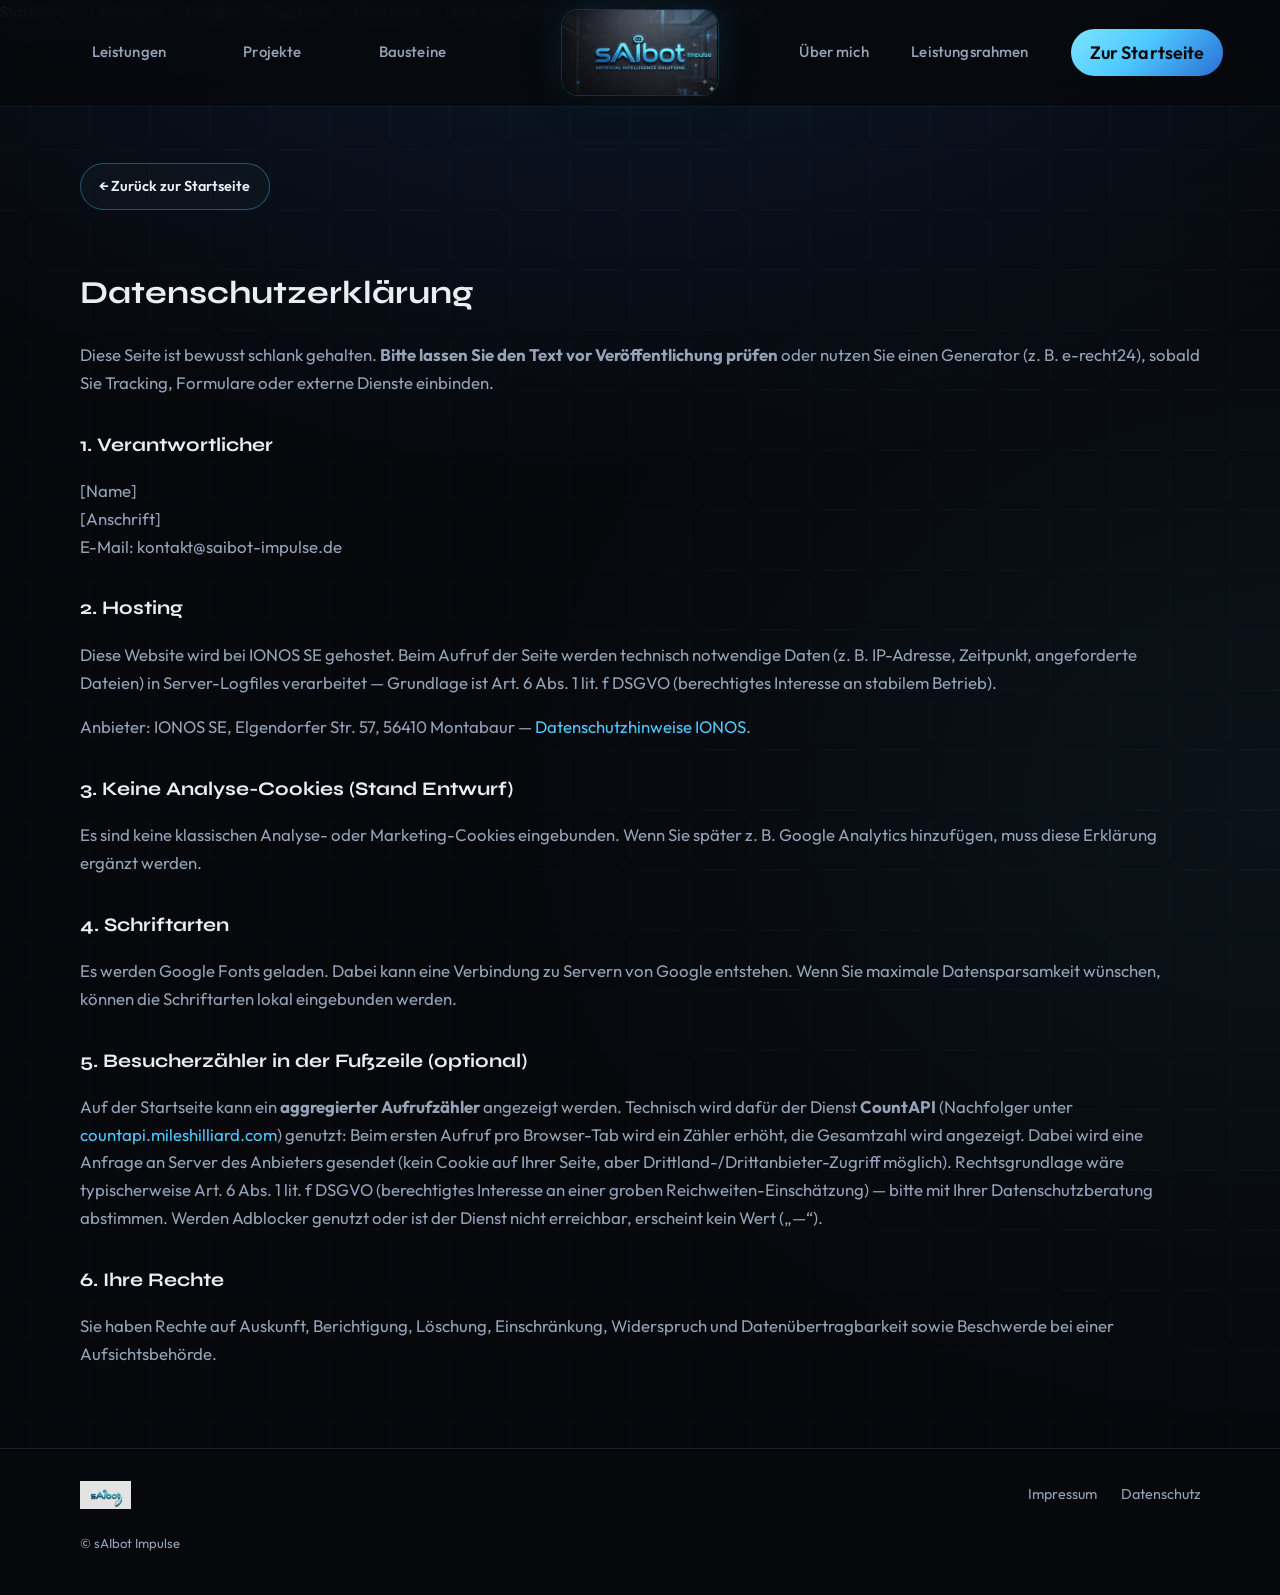
==== commit f1572746: "Legal-Header wie Startseite; Intro hell und nach erstem Besuch überspringen. Co-authored-by: Cursor " ====
--- a/datenschutz.html
+++ b/datenschutz.html
@@ -11,19 +11,35 @@
   <link rel="icon" href="assets/logo-dark.png" type="image/png">
 </head>
 <body class="legal-body">
-  <header class="site-header site-header--legal is-scrolled" id="top">
+  <header class="site-header site-header--legal" id="top">
     <div class="site-header__bar">
-      <nav class="site-nav site-nav--left site-nav--legal" aria-label="Zurück">
-        <a class="site-nav__back" href="index.html">← Startseite</a>
+      <nav class="site-nav site-nav--left" aria-label="Navigation links">
+        <a href="index.html#leistungen">Leistungen</a>
+        <a href="index.html#projekte">Projekte</a>
+        <a href="index.html#bausteine">Bausteine</a>
       </nav>
       <a class="brand brand--center" href="index.html" aria-label="sAIbot Impulse Start">
-        <span class="brand__wordmark brand__wordmark--solo">
+        <video
+          id="header-logo-video"
+          class="brand__logo-video"
+          playsinline
+          muted
+          loop
+          preload="auto"
+          poster="assets/logo-dark.png"
+          width="240"
+          height="68"
+        >
+          <source src="assets/logo-intro.mp4" type="video/mp4">
+        </video>
+        <span class="brand__wordmark">
           <span class="brand__name-light">s<span class="brand-ai">AI</span>bot</span><span class="brand__impulse"> Impulse</span>
         </span>
       </a>
-      <nav class="site-nav site-nav--right site-nav--legal" aria-label="Rechtliches">
-        <a href="impressum.html">Impressum</a>
-        <a href="datenschutz.html" aria-current="page">Datenschutz</a>
+      <nav class="site-nav site-nav--right" aria-label="Navigation rechts">
+        <a href="index.html#ueber-mich">Über mich</a>
+        <a href="index.html#klarheit">Leistungsrahmen</a>
+        <a class="site-nav__cta" href="index.html">Zur Startseite</a>
       </nav>
       <button type="button" class="nav-toggle" id="nav-toggle" aria-expanded="false" aria-controls="site-nav-mobile">
         <span></span><span></span><span></span>
@@ -31,9 +47,14 @@
     </div>
   </header>
   <nav class="site-nav site-nav--mobile" id="site-nav-mobile" aria-label="Mobile Navigation">
-    <a href="index.html">← Startseite</a>
+    <a href="index.html">Startseite</a>
+    <a href="index.html#leistungen">Leistungen</a>
+    <a href="index.html#projekte">Projekte</a>
+    <a href="index.html#bausteine">Bausteine</a>
+    <a href="index.html#ueber-mich">Über mich</a>
+    <a href="index.html#klarheit">Leistungsrahmen</a>
     <a href="impressum.html">Impressum</a>
-    <a href="datenschutz.html">Datenschutz</a>
+    <a href="datenschutz.html" aria-current="page">Datenschutz</a>
   </nav>
   <main class="legal-page">
     <div class="wrap">
--- a/css/style.css
+++ b/css/style.css
@@ -230,14 +230,22 @@
 
 /* Intro */
 .intro {
+  --intro-bg: #f3f1ed;
   position: fixed;
   inset: 0;
   z-index: 9999;
   display: grid;
   place-items: center;
-  background:
-    radial-gradient(ellipse 85% 70% at 50% 38%, #faf9f7 0%, #f0ede8 45%, #e8e4de 100%);
+  background: var(--intro-bg);
   transition: opacity 0.9s var(--ease), visibility 0.9s;
+}
+
+.intro__stage {
+  width: 100%;
+  height: 100%;
+  display: grid;
+  place-items: center;
+  background: var(--intro-bg);
 }
 
 .intro.is-done {
@@ -254,19 +262,18 @@
   max-height: 100vh;
   object-fit: contain;
   object-position: center 32%;
+  background-color: var(--intro-bg);
+}
+
+html:has(.intro:not(.is-done)),
+html:has(.intro:not(.is-done)) body {
+  background: #f3f1ed;
+}
+
+.intro__veil {
+  position: absolute;
+  inset: 0;
   background: transparent;
-}
-
-html:has(.intro:not(.is-done)) {
-  background: #f0ede8;
-}
-
-.intro__veil {
-  position: absolute;
-  inset: 0;
-  background:
-    radial-gradient(circle at center, transparent 42%, rgba(232, 228, 222, 0.35) 100%),
-    linear-gradient(180deg, rgba(250, 249, 247, 0.2), rgba(232, 228, 222, 0.45));
   pointer-events: none;
 }
 
@@ -2682,26 +2689,23 @@
   margin-bottom: 2.25rem;
 }
 
-.site-header--legal .brand__wordmark--solo {
+.site-header--legal .brand__logo-video {
   opacity: 1;
   transform: none;
   pointer-events: auto;
   position: relative;
   inset: auto;
+  margin: 0 auto;
+}
+
+.site-header--legal .brand__wordmark {
+  opacity: 0;
+  pointer-events: none;
+}
+
+.site-header--legal .site-nav__cta {
   display: inline-flex;
-}
-
-.site-nav--legal {
-  font-size: 0.9rem;
-}
-
-.site-nav__back {
-  font-weight: 500;
-  color: var(--accent-dim);
-}
-
-.site-nav__back:hover {
-  color: var(--accent);
+  align-items: center;
 }
 
 .legal-body .site-header--legal + .site-nav--mobile {
@@ -2709,25 +2713,26 @@
 }
 
 @media (max-width: 960px) {
-  .site-header--legal .site-nav--legal.site-nav--right {
+  .site-header--legal .site-header__bar {
+    grid-template-columns: minmax(0, 1fr) auto minmax(0, 1fr);
+  }
+
+  .site-header--legal .site-nav--left,
+  .site-header--legal .site-nav--right {
     display: none;
   }
 
   .site-header--legal .brand--center {
-    justify-self: center;
-    grid-column: 1 / -1;
-    grid-row: 1;
-  }
-
-  .site-header--legal .nav-toggle {
     grid-column: 2;
     grid-row: 1;
-  }
-
-  .site-header--legal .site-nav--left {
-    grid-column: 1;
+    justify-self: center;
+    align-self: center;
+  }
+
+  .site-header--legal .nav-toggle {
+    grid-column: 3;
     grid-row: 1;
-    z-index: 2;
+    justify-self: end;
   }
 }
 
@@ -2920,12 +2925,17 @@
     top: calc(var(--header-h) + 0.65rem);
   }
 
+  .intro__stage {
+    background: var(--intro-bg, #f3f1ed);
+  }
+
   .intro__video {
     width: 100%;
     max-width: 100vw;
     max-height: min(68vh, 520px);
     object-fit: contain;
     object-position: center 30%;
+    background-color: var(--intro-bg, #f3f1ed);
   }
 
   .intro__sound,
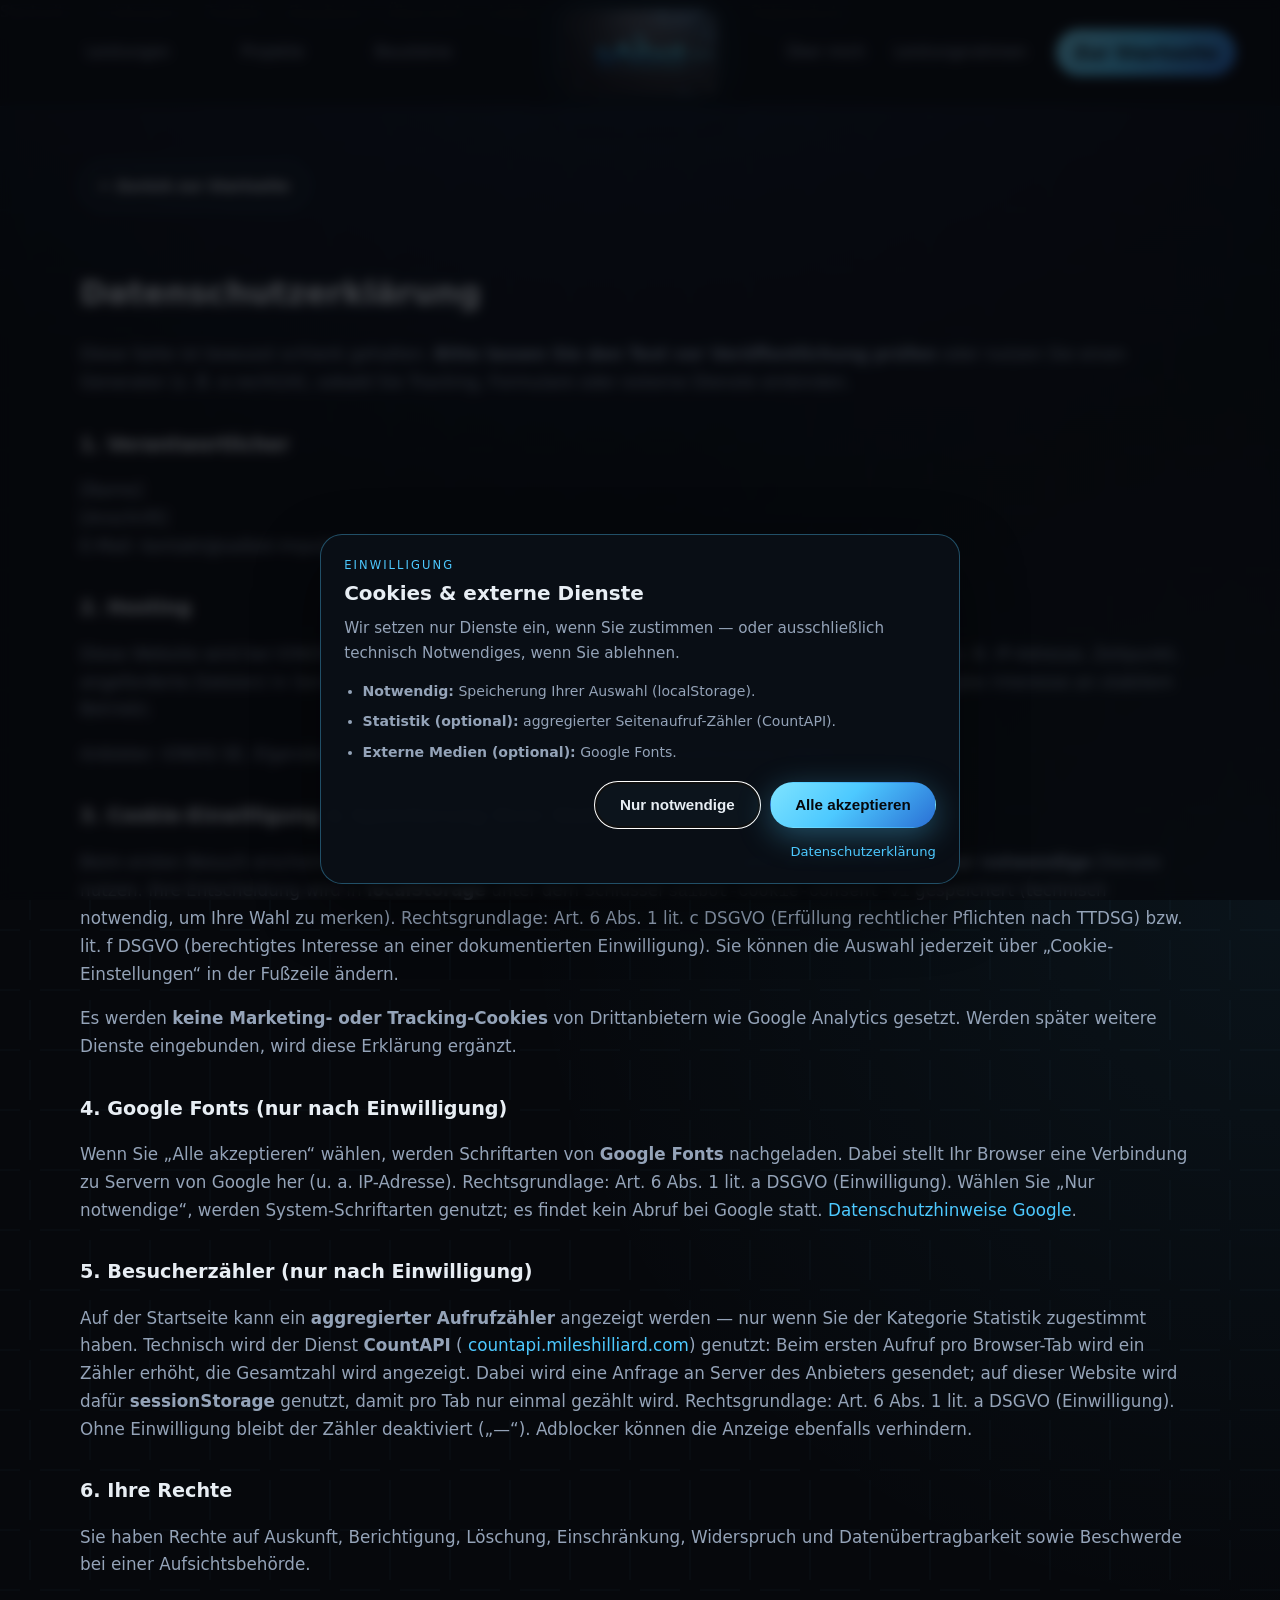
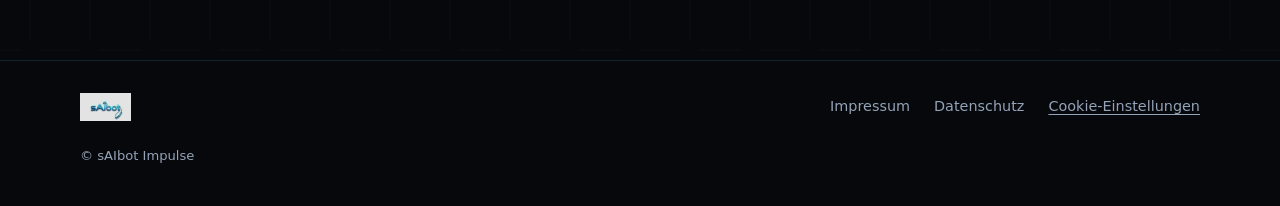
==== commit aeeaca7b: "Cookie-Einwilligung (TTDSG), Haltungs-Video wieder Endlosschleife." ====
--- a/datenschutz.html
+++ b/datenschutz.html
@@ -4,9 +4,6 @@
   <meta charset="UTF-8">
   <meta name="viewport" content="width=device-width, initial-scale=1.0">
   <title>Datenschutz · sAIbot Impulse</title>
-  <link rel="preconnect" href="https://fonts.googleapis.com">
-  <link rel="preconnect" href="https://fonts.gstatic.com" crossorigin>
-  <link href="https://fonts.googleapis.com/css2?family=Outfit:wght@300;400;500;600;700&family=Syne:wght@500;600;700&display=swap" rel="stylesheet">
   <link rel="stylesheet" href="css/style.css">
   <link rel="icon" href="assets/logo-dark.png" type="image/png">
 </head>
@@ -14,11 +11,11 @@
   <header class="site-header site-header--legal" id="top">
     <div class="site-header__bar">
       <nav class="site-nav site-nav--left" aria-label="Navigation links">
-        <a href="index.html#leistungen">Leistungen</a>
-        <a href="index.html#projekte">Projekte</a>
-        <a href="index.html#bausteine">Bausteine</a>
+        <a href="index.html?skipIntro=1#leistungen">Leistungen</a>
+        <a href="index.html?skipIntro=1#projekte">Projekte</a>
+        <a href="index.html?skipIntro=1#bausteine">Bausteine</a>
       </nav>
-      <a class="brand brand--center" href="index.html" aria-label="sAIbot Impulse Start">
+      <a class="brand brand--center" href="index.html?skipIntro=1" aria-label="sAIbot Impulse Start">
         <video
           id="header-logo-video"
           class="brand__logo-video"
@@ -37,9 +34,9 @@
         </span>
       </a>
       <nav class="site-nav site-nav--right" aria-label="Navigation rechts">
-        <a href="index.html#ueber-mich">Über mich</a>
-        <a href="index.html#klarheit">Leistungsrahmen</a>
-        <a class="site-nav__cta" href="index.html">Zur Startseite</a>
+        <a href="index.html?skipIntro=1#ueber-mich">Über mich</a>
+        <a href="index.html?skipIntro=1#klarheit">Leistungsrahmen</a>
+        <a class="site-nav__cta" href="index.html?skipIntro=1">Zur Startseite</a>
       </nav>
       <button type="button" class="nav-toggle" id="nav-toggle" aria-expanded="false" aria-controls="site-nav-mobile">
         <span></span><span></span><span></span>
@@ -47,18 +44,18 @@
     </div>
   </header>
   <nav class="site-nav site-nav--mobile" id="site-nav-mobile" aria-label="Mobile Navigation">
-    <a href="index.html">Startseite</a>
-    <a href="index.html#leistungen">Leistungen</a>
-    <a href="index.html#projekte">Projekte</a>
-    <a href="index.html#bausteine">Bausteine</a>
-    <a href="index.html#ueber-mich">Über mich</a>
-    <a href="index.html#klarheit">Leistungsrahmen</a>
+    <a href="index.html?skipIntro=1">Startseite</a>
+    <a href="index.html?skipIntro=1#leistungen">Leistungen</a>
+    <a href="index.html?skipIntro=1#projekte">Projekte</a>
+    <a href="index.html?skipIntro=1#bausteine">Bausteine</a>
+    <a href="index.html?skipIntro=1#ueber-mich">Über mich</a>
+    <a href="index.html?skipIntro=1#klarheit">Leistungsrahmen</a>
     <a href="impressum.html">Impressum</a>
     <a href="datenschutz.html" aria-current="page">Datenschutz</a>
   </nav>
   <main class="legal-page">
     <div class="wrap">
-      <a class="legal-back legal-back--prominent btn btn--ghost btn--sm" href="index.html">← Zurück zur Startseite</a>
+      <a class="legal-back legal-back--prominent btn btn--ghost btn--sm" href="index.html?skipIntro=1">← Zurück zur Startseite</a>
       <h1>Datenschutzerklärung</h1>
       <p>
         Diese Seite ist bewusst schlank gehalten. <strong>Bitte lassen Sie den Text vor Veröffentlichung prüfen</strong>
@@ -83,28 +80,41 @@
         <a href="https://www.ionos.de/terms-gtc/datenschutzerklaerung/" target="_blank" rel="noopener noreferrer">Datenschutzhinweise IONOS</a>.
       </p>
 
-      <h2>3. Keine Analyse-Cookies (Stand Entwurf)</h2>
+      <h2>3. Cookie-Einwilligung &amp; Speicherung Ihrer Wahl</h2>
       <p>
-        Es sind keine klassischen Analyse- oder Marketing-Cookies eingebunden. Wenn Sie später
-        z. B. Google Analytics hinzufügen, muss diese Erklärung ergänzt werden.
+        Beim ersten Besuch erscheint ein Hinweis zu optionalen Diensten. Sie können
+        <strong>alle akzeptieren</strong> oder <strong>nur notwendige</strong> Dienste nutzen.
+        Ihre Entscheidung wird in <strong>localStorage</strong> unter dem Schlüssel
+        <code>saibot-cookie-consent-v1</code> gespeichert (technisch notwendig, um Ihre Wahl zu merken).
+        Rechtsgrundlage: Art. 6 Abs. 1 lit. c DSGVO (Erfüllung rechtlicher Pflichten nach TTDSG) bzw.
+        lit. f DSGVO (berechtigtes Interesse an einer dokumentierten Einwilligung).
+        Sie können die Auswahl jederzeit über „Cookie-Einstellungen“ in der Fußzeile ändern.
+      </p>
+      <p>
+        Es werden <strong>keine Marketing- oder Tracking-Cookies</strong> von Drittanbietern wie Google Analytics gesetzt.
+        Werden später weitere Dienste eingebunden, wird diese Erklärung ergänzt.
       </p>
 
-      <h2>4. Schriftarten</h2>
+      <h2>4. Google Fonts (nur nach Einwilligung)</h2>
       <p>
-        Es werden Google Fonts geladen. Dabei kann eine Verbindung zu Servern von Google entstehen.
-        Wenn Sie maximale Datensparsamkeit wünschen, können die Schriftarten lokal eingebunden werden.
+        Wenn Sie „Alle akzeptieren“ wählen, werden Schriftarten von
+        <strong>Google Fonts</strong> nachgeladen. Dabei stellt Ihr Browser eine Verbindung zu Servern von Google her
+        (u. a. IP-Adresse). Rechtsgrundlage: Art. 6 Abs. 1 lit. a DSGVO (Einwilligung).
+        Wählen Sie „Nur notwendige“, werden System-Schriftarten genutzt; es findet kein Abruf bei Google statt.
+        <a href="https://policies.google.com/privacy" target="_blank" rel="noopener noreferrer">Datenschutzhinweise Google</a>.
       </p>
 
-      <h2>5. Besucherzähler in der Fußzeile (optional)</h2>
+      <h2>5. Besucherzähler (nur nach Einwilligung)</h2>
       <p>
-        Auf der Startseite kann ein <strong>aggregierter Aufrufzähler</strong> angezeigt werden. Technisch wird dafür
-        der Dienst <strong>CountAPI</strong> (Nachfolger unter
+        Auf der Startseite kann ein <strong>aggregierter Aufrufzähler</strong> angezeigt werden — nur wenn Sie
+        der Kategorie Statistik zugestimmt haben. Technisch wird der Dienst
+        <strong>CountAPI</strong> (
         <a href="https://countapi.mileshilliard.com/" target="_blank" rel="noopener noreferrer">countapi.mileshilliard.com</a>)
         genutzt: Beim ersten Aufruf pro Browser-Tab wird ein Zähler erhöht, die Gesamtzahl wird angezeigt.
-        Dabei wird eine Anfrage an Server des Anbieters gesendet (kein Cookie auf Ihrer Seite, aber Drittland-/Drittanbieter-Zugriff möglich).
-        Rechtsgrundlage wäre typischerweise Art. 6 Abs. 1 lit. f DSGVO (berechtigtes Interesse an einer groben Reichweiten-Einschätzung)
-        — bitte mit Ihrer Datenschutzberatung abstimmen. Werden Adblocker genutzt oder ist der Dienst nicht erreichbar,
-        erscheint kein Wert („—“).
+        Dabei wird eine Anfrage an Server des Anbieters gesendet; auf dieser Website wird dafür
+        <strong>sessionStorage</strong> genutzt, damit pro Tab nur einmal gezählt wird.
+        Rechtsgrundlage: Art. 6 Abs. 1 lit. a DSGVO (Einwilligung).
+        Ohne Einwilligung bleibt der Zähler deaktiviert („—“). Adblocker können die Anzeige ebenfalls verhindern.
       </p>
 
       <h2>6. Ihre Rechte</h2>
@@ -120,10 +130,39 @@
       <nav class="site-footer__legal" aria-label="Rechtliches">
         <a href="impressum.html">Impressum</a>
         <a href="datenschutz.html">Datenschutz</a>
+        <button type="button" class="site-footer__cookie-link" data-cookie-settings>Cookie-Einstellungen</button>
       </nav>
       <p class="site-footer__copy">© sAIbot Impulse</p>
     </div>
   </footer>
+  <div
+    class="cookie-banner"
+    id="cookie-banner"
+    role="dialog"
+    aria-modal="true"
+    aria-labelledby="cookie-banner-title"
+    aria-describedby="cookie-banner-desc"
+    hidden
+  >
+    <div class="cookie-banner__panel">
+      <p class="cookie-banner__eyebrow">Einwilligung</p>
+      <h2 class="cookie-banner__title" id="cookie-banner-title">Cookies &amp; externe Dienste</h2>
+      <p class="cookie-banner__text" id="cookie-banner-desc">
+        Wir setzen nur Dienste ein, wenn Sie zustimmen — oder ausschließlich technisch Notwendiges, wenn Sie ablehnen.
+      </p>
+      <ul class="cookie-banner__list">
+        <li><strong>Notwendig:</strong> Speicherung Ihrer Auswahl (localStorage).</li>
+        <li><strong>Statistik (optional):</strong> aggregierter Seitenaufruf-Zähler (CountAPI).</li>
+        <li><strong>Externe Medien (optional):</strong> Google Fonts.</li>
+      </ul>
+      <div class="cookie-banner__actions">
+        <button type="button" class="btn btn--ghost" data-cookie-reject>Nur notwendige</button>
+        <button type="button" class="btn btn--primary" data-cookie-accept-all>Alle akzeptieren</button>
+      </div>
+      <p class="cookie-banner__legal"><a href="datenschutz.html">Datenschutzerklärung</a></p>
+    </div>
+  </div>
+  <script src="js/cookie-consent.js"></script>
   <script src="js/legal-nav.js"></script>
 </body>
 </html>
--- a/css/style.css
+++ b/css/style.css
@@ -230,7 +230,7 @@
 
 /* Intro */
 .intro {
-  --intro-bg: #f3f1ed;
+  --intro-bg: #06080c;
   position: fixed;
   inset: 0;
   z-index: 9999;
@@ -267,7 +267,7 @@
 
 html:has(.intro:not(.is-done)),
 html:has(.intro:not(.is-done)) body {
-  background: #f3f1ed;
+  background: #06080c;
 }
 
 .intro__veil {
@@ -1063,7 +1063,7 @@
   top: var(--keyword-top, 50%);
   transform: translateY(-50%) translateX(-8px);
   font-family: var(--font-display);
-  font-size: clamp(0.72rem, 1.1vw, 0.88rem);
+  font-size: clamp(0.82rem, 1.22vw, 0.98rem);
   font-weight: 700;
   letter-spacing: 0.14em;
   text-transform: uppercase;
@@ -1078,7 +1078,8 @@
   transition:
     opacity 0.55s var(--ease),
     transform 0.55s var(--ease),
-    top 0.35s var(--ease);
+    top 0.35s var(--ease),
+    font-size 0.45s var(--ease);
   pointer-events: none;
 }
 
@@ -1117,6 +1118,23 @@
 .ai-sparkle--dim {
   opacity: 0.45;
   transform: scale(0.75);
+}
+
+@keyframes ai-sparkle-touch-burst {
+  0% {
+    opacity: 0;
+    transform: translate(-50%, -50%) scale(0.35);
+  }
+
+  22% {
+    opacity: 1;
+    transform: translate(-50%, -50%) scale(1.05);
+  }
+
+  100% {
+    opacity: 0;
+    transform: translate(-50%, -50%) scale(0.55) translateY(-10px);
+  }
 }
 
 /* Evolution · Filmrolle */
@@ -1496,10 +1514,15 @@
 
 .scroll-progress__keyword--welcome {
   text-transform: none;
-  letter-spacing: 0.04em;
-  font-size: clamp(0.62rem, 0.95vw, 0.78rem);
-  font-weight: 500;
-  font-family: var(--font-body);
+  letter-spacing: 0.02em;
+  font-size: clamp(1.35rem, 2.55vw, 1.9rem) !important;
+  font-weight: 600;
+  font-family: var(--font-display);
+  line-height: 1.12;
+  max-width: 12rem;
+  white-space: normal;
+  text-wrap: balance;
+  left: calc(100% + 0.85rem);
 }
 
 .flipbook__mini {
@@ -1533,7 +1556,7 @@
 }
 
 .klarheit-scroll {
-  height: 240vh;
+  height: 280vh;
   position: relative;
 }
 
@@ -1562,15 +1585,16 @@
   border-radius: 50%;
   overflow: hidden;
   pointer-events: none;
+  opacity: var(--earth-opacity, 0.38);
   z-index: 0;
-  opacity: var(--earth-opacity, 0.38);
-  transition:
-    width 0.2s linear,
-    height 0.2s linear,
-    opacity 0.35s var(--ease);
   box-shadow:
     0 0 80px rgba(77, 201, 255, 0.15),
     inset 0 0 40px rgba(0, 0, 0, 0.35);
+}
+
+.klarheit-bg.klarheit-earth {
+  --earth-size-base: min(96vmin, 980px);
+  border-radius: 50%;
 }
 
 .klarheit-earth__video {
@@ -1582,6 +1606,15 @@
   backface-visibility: hidden;
 }
 
+.klarheit-earth__photo {
+  width: 100%;
+  height: 100%;
+  object-fit: cover;
+  object-position: center 38%;
+  transform: scale(var(--earth-photo-zoom, 1.08));
+  transform-origin: center center;
+}
+
 .klarheit-earth__veil {
   position: absolute;
   inset: 0;
@@ -1590,16 +1623,27 @@
     linear-gradient(180deg, rgba(17, 28, 46, 0.35), rgba(10, 16, 24, 0.65));
 }
 
+.klarheit-bg .klarheit-earth__veil {
+  background:
+    radial-gradient(circle at 50% 42%, transparent 22%, rgba(10, 16, 24, 0.62) 100%),
+    linear-gradient(180deg, rgba(17, 28, 46, 0.42), rgba(10, 16, 24, 0.72));
+}
+
 .klarheit-earth__credit {
   position: absolute;
   right: 0.75rem;
   bottom: 0.5rem;
   margin: 0;
   font-size: 0.62rem;
-  letter-spacing: 0.06em;
-  text-transform: uppercase;
-  color: rgba(232, 238, 244, 0.45);
-  z-index: 2;
+  letter-spacing: 0.02em;
+  color: rgba(158, 232, 255, 0.45);
+  opacity: 0;
+  transition: opacity 0.35s var(--ease);
+}
+
+.klarheit-earth:hover .klarheit-earth__credit,
+.klarheit-earth:focus-within .klarheit-earth__credit {
+  opacity: 1;
 }
 
 .klarheit-stage {
@@ -1645,7 +1689,73 @@
 
 /* Philosophie */
 .section--philosophy {
+  padding: 0;
+  overflow: clip;
   border-block: 1px solid rgba(77, 201, 255, 0.1);
+}
+
+.philosophy-scroll {
+  height: 230vh;
+  position: relative;
+}
+
+.philosophy-sticky {
+  position: sticky;
+  top: var(--header-h);
+  min-height: calc(100vh - var(--header-h));
+  display: flex;
+  align-items: center;
+  padding: 2.5rem 0 4rem;
+  background:
+    radial-gradient(ellipse 70% 45% at 50% 20%, rgba(77, 201, 255, 0.07), transparent 55%),
+    linear-gradient(180deg, #0c121c 0%, #111c2e 50%, #0a1018 100%);
+  overflow: hidden;
+}
+
+.philosophy-video-layer {
+  position: absolute;
+  inset: -8%;
+  z-index: var(--philosophy-video-z, 3);
+  transform: translateY(var(--philosophy-video-y, 0px)) scale(var(--philosophy-video-scale, 1));
+  transform-origin: center center;
+  opacity: var(--philosophy-video-opacity, 1);
+  pointer-events: none;
+  transition:
+    transform 0.2s linear,
+    opacity 0.35s var(--ease);
+  will-change: transform, opacity;
+}
+
+.philosophy-video-layer__video {
+  width: 100%;
+  height: 100%;
+  object-fit: cover;
+  transform: translateZ(0);
+  -webkit-backface-visibility: hidden;
+  backface-visibility: hidden;
+}
+
+.philosophy-video-layer__veil {
+  position: absolute;
+  inset: 0;
+  background:
+    radial-gradient(ellipse 80% 70% at 50% 45%, transparent 25%, rgba(6, 10, 16, 0.45) 100%),
+    linear-gradient(180deg, rgba(8, 12, 18, 0.25), rgba(6, 10, 16, 0.55));
+}
+
+.philosophy-stage {
+  position: relative;
+  z-index: 2;
+  opacity: var(--philosophy-content-opacity, 0);
+  transform: translateY(calc((1 - var(--philosophy-content-opacity, 0)) * 28px));
+  transition:
+    opacity 0.4s var(--ease),
+    transform 0.45s var(--ease);
+  pointer-events: none;
+}
+
+.philosophy-stage.is-scroll-ready {
+  pointer-events: auto;
 }
 
 .philosophy-grid {
@@ -1680,6 +1790,26 @@
   filter: grayscale(0.2);
 }
 
+.philosophy-card__icon--svg {
+  display: inline-flex;
+  align-items: center;
+  justify-content: center;
+  width: 3rem;
+  height: 3rem;
+  border-radius: 12px;
+  background: rgba(77, 201, 255, 0.1);
+  border: 1px solid rgba(77, 201, 255, 0.22);
+  color: var(--accent);
+  filter: none;
+  margin-bottom: 0.75rem;
+  transition: transform 0.35s var(--ease), box-shadow 0.35s var(--ease);
+}
+
+.philosophy-card__icon--svg svg {
+  width: 2.15rem;
+  height: 2.15rem;
+}
+
 .philosophy-card h3 {
   font-family: var(--font-display);
   font-size: 1.12rem;
@@ -1745,6 +1875,89 @@
 
 .cards--follow {
   margin-top: 1.25rem;
+}
+
+.leistungen-paths {
+  display: grid;
+  grid-template-columns: 1fr 1fr;
+  gap: 2rem;
+  align-items: start;
+}
+
+.leistungen-path {
+  padding: 1.35rem 1.35rem 1.15rem;
+  border-radius: var(--radius-lg);
+  border: 1px solid rgba(77, 201, 255, 0.14);
+  background: rgba(10, 15, 22, 0.55);
+}
+
+.leistungen-path--beratung {
+  background:
+    linear-gradient(165deg, rgba(42, 111, 212, 0.12), transparent 55%),
+    rgba(10, 15, 22, 0.55);
+}
+
+.leistungen-path--umsetzung {
+  background:
+    linear-gradient(165deg, rgba(77, 201, 255, 0.08), transparent 55%),
+    rgba(10, 15, 22, 0.55);
+}
+
+.leistungen-path__head {
+  margin-bottom: 1.15rem;
+}
+
+.leistungen-path__badge {
+  display: inline-block;
+  font-size: 0.68rem;
+  letter-spacing: 0.14em;
+  text-transform: uppercase;
+  font-weight: 600;
+  color: var(--bg-deep);
+  background: var(--accent);
+  padding: 0.3rem 0.6rem;
+  border-radius: 999px;
+  margin-bottom: 0.65rem;
+}
+
+.leistungen-path__badge--alt {
+  background: linear-gradient(135deg, #7ee3ff, #4dc9ff);
+}
+
+.leistungen-path__head h3 {
+  font-family: var(--font-display);
+  font-size: clamp(1.15rem, 2.2vw, 1.35rem);
+  margin: 0 0 0.5rem;
+}
+
+.leistungen-path__lead {
+  margin: 0;
+  color: var(--text-muted);
+  font-size: 0.92rem;
+  line-height: 1.45;
+}
+
+.cards--path {
+  grid-template-columns: 1fr;
+  gap: 1rem;
+}
+
+.card__icon--svg {
+  display: inline-flex;
+  align-items: center;
+  justify-content: center;
+  width: 3rem;
+  height: 3rem;
+  border-radius: 12px;
+  background: rgba(77, 201, 255, 0.1);
+  border: 1px solid rgba(77, 201, 255, 0.22);
+  margin-bottom: 0.85rem;
+  color: var(--accent);
+}
+
+.card__icon--svg svg {
+  width: 2.15rem;
+  height: 2.15rem;
 }
 
 .card {
@@ -1888,6 +2101,383 @@
   display: grid;
   grid-template-columns: repeat(3, 1fr);
   gap: 1rem;
+}
+
+.blocks--modules {
+  grid-template-columns: repeat(2, 1fr);
+}
+
+button.block-preview {
+  width: 100%;
+  font: inherit;
+  text-align: left;
+  cursor: pointer;
+  color: inherit;
+}
+
+.block-preview__icon {
+  position: absolute;
+  top: 0.85rem;
+  left: 0.85rem;
+  width: 1.85rem;
+  height: 1.85rem;
+  color: var(--accent);
+  z-index: 2;
+}
+
+.block-preview__icon svg {
+  width: 100%;
+  height: 100%;
+}
+
+.block-preview__hint {
+  font-size: 0.72rem;
+  letter-spacing: 0.08em;
+  text-transform: uppercase;
+  color: rgba(126, 227, 255, 0.65);
+}
+
+.mini-ui--notes span {
+  height: 0.55rem;
+  margin-bottom: 0.35rem;
+  width: 88%;
+}
+
+.mini-ui--notes span:nth-child(2) {
+  width: 72%;
+  height: 1.4rem;
+  border-radius: 8px;
+}
+
+.mini-ui--notes span:nth-child(3) {
+  width: 56%;
+  margin-bottom: 0;
+}
+
+.block-preview--app {
+  background: linear-gradient(180deg, rgba(77, 201, 255, 0.14), rgba(17, 26, 36, 0.55));
+}
+
+/* Modul-Vollbild-Vorschau */
+.module-showcase {
+  position: fixed;
+  inset: 0;
+  z-index: 110;
+  display: grid;
+  place-items: stretch;
+}
+
+.module-showcase[hidden] {
+  display: none;
+}
+
+.module-showcase__backdrop {
+  position: absolute;
+  inset: 0;
+  background: rgba(4, 6, 10, 0.82);
+  backdrop-filter: blur(8px);
+}
+
+.module-showcase__panel {
+  position: relative;
+  z-index: 1;
+  margin: calc(var(--header-h) + 0.5rem) 0.75rem 0.75rem;
+  display: flex;
+  flex-direction: column;
+  min-height: 0;
+  flex: 1;
+  border-radius: var(--radius-lg);
+  border: 1px solid rgba(77, 201, 255, 0.18);
+  background: linear-gradient(180deg, #0e1520 0%, #06080c 100%);
+  box-shadow: 0 24px 80px rgba(0, 0, 0, 0.55);
+  overflow: hidden;
+}
+
+.module-showcase__bar {
+  display: flex;
+  align-items: flex-start;
+  justify-content: space-between;
+  gap: 1rem;
+  padding: 1rem 1.15rem 0.35rem;
+  border-bottom: 1px solid rgba(77, 201, 255, 0.1);
+}
+
+.module-showcase__eyebrow {
+  margin: 0 0 0.25rem;
+  font-size: 0.72rem;
+  letter-spacing: 0.16em;
+  text-transform: uppercase;
+  color: var(--accent);
+}
+
+.module-showcase__title {
+  margin: 0;
+  font-family: var(--font-display);
+  font-size: clamp(1.15rem, 3vw, 1.45rem);
+}
+
+.module-showcase__close {
+  border: 1px solid var(--border);
+  background: rgba(17, 26, 36, 0.8);
+  color: var(--text);
+  width: 2.25rem;
+  height: 2.25rem;
+  border-radius: 999px;
+  font-size: 1.35rem;
+  line-height: 1;
+  cursor: pointer;
+}
+
+.module-showcase__swipe-hint {
+  margin: 0;
+  padding: 0.45rem 1.15rem 0.65rem;
+  font-size: 0.78rem;
+  color: rgba(232, 238, 244, 0.45);
+}
+
+.module-showcase__viewport {
+  flex: 1 1 auto;
+  min-height: 0;
+  overflow: hidden;
+  touch-action: pan-y;
+  cursor: grab;
+}
+
+.module-showcase__viewport.is-dragging {
+  cursor: grabbing;
+}
+
+.module-showcase__track {
+  display: flex;
+  height: 100%;
+  transition: transform 0.45s var(--ease);
+  will-change: transform;
+}
+
+.module-showcase__slide {
+  flex: 0 0 100%;
+  min-width: 100%;
+  padding: 0.75rem 1.15rem 1.25rem;
+  box-sizing: border-box;
+  display: flex;
+  align-items: center;
+  justify-content: center;
+}
+
+.demo-app {
+  width: min(100%, 420px);
+  padding: 1.25rem 1.15rem;
+  border-radius: var(--radius);
+  border: 1px solid rgba(77, 201, 255, 0.16);
+  background: rgba(10, 15, 22, 0.92);
+  box-shadow: inset 0 0 0 1px rgba(255, 255, 255, 0.03);
+}
+
+.demo-app__brand {
+  margin: 0 0 0.25rem;
+  font-family: var(--font-display);
+  font-size: 1.05rem;
+}
+
+.demo-app__tag {
+  margin: 0 0 0.85rem;
+  font-size: 0.72rem;
+  color: rgba(232, 238, 244, 0.45);
+}
+
+.demo-app__card {
+  padding: 0.85rem 0.9rem;
+  border-radius: 10px;
+  border: 1px solid rgba(77, 201, 255, 0.2);
+  background: rgba(42, 111, 212, 0.12);
+  margin-bottom: 0.85rem;
+}
+
+.demo-app__card--focus {
+  box-shadow: 0 0 24px rgba(77, 201, 255, 0.12);
+}
+
+.demo-app__card strong {
+  display: block;
+  margin-bottom: 0.35rem;
+}
+
+.demo-app__card p,
+.demo-app p {
+  margin: 0;
+  color: var(--text-muted);
+  font-size: 0.92rem;
+  line-height: 1.45;
+}
+
+.demo-app__label {
+  display: block;
+  font-size: 0.72rem;
+  letter-spacing: 0.1em;
+  text-transform: uppercase;
+  color: var(--accent);
+  margin-bottom: 0.35rem;
+}
+
+.demo-app__list {
+  list-style: none;
+  margin: 0;
+  padding: 0;
+}
+
+.demo-app__list li {
+  display: flex;
+  align-items: center;
+  gap: 0.5rem;
+  padding: 0.45rem 0;
+  font-size: 0.9rem;
+  color: var(--text-muted);
+  border-bottom: 1px solid rgba(77, 201, 255, 0.08);
+}
+
+.demo-app__list li span {
+  width: 0.65rem;
+  height: 0.65rem;
+  border-radius: 3px;
+  border: 1px solid rgba(77, 201, 255, 0.45);
+}
+
+.demo-app__list li.is-done {
+  opacity: 0.55;
+  text-decoration: line-through;
+}
+
+.demo-app__pill-row {
+  display: flex;
+  flex-wrap: wrap;
+  gap: 0.4rem;
+}
+
+.demo-app__pill-row span {
+  font-size: 0.75rem;
+  padding: 0.25rem 0.55rem;
+  border-radius: 999px;
+  border: 1px solid var(--border);
+  color: var(--text-muted);
+}
+
+.demo-app__login {
+  display: grid;
+  gap: 0.55rem;
+  margin: 0.75rem 0;
+}
+
+.demo-app__field {
+  display: block;
+  height: 2.35rem;
+  border-radius: 8px;
+  border: 1px solid var(--border);
+  background: rgba(17, 26, 36, 0.85);
+}
+
+.demo-app__btn {
+  display: block;
+  text-align: center;
+  padding: 0.55rem;
+  border-radius: 8px;
+  background: rgba(77, 201, 255, 0.35);
+  font-size: 0.85rem;
+  font-weight: 600;
+}
+
+.demo-app__fine {
+  font-size: 0.78rem !important;
+}
+
+.demo-web__hero span {
+  display: block;
+  border-radius: 4px;
+  background: rgba(77, 201, 255, 0.22);
+  margin-bottom: 0.4rem;
+}
+
+.demo-web__hero span:nth-child(1) {
+  width: 40%;
+  height: 0.45rem;
+}
+
+.demo-web__hero span:nth-child(2) {
+  width: 75%;
+  height: 0.75rem;
+}
+
+.demo-web__cta {
+  width: 45% !important;
+  height: 0.55rem !important;
+  background: rgba(77, 201, 255, 0.45) !important;
+}
+
+.demo-web__cards {
+  display: grid;
+  grid-template-columns: repeat(3, 1fr);
+  gap: 0.4rem;
+  margin-bottom: 0.75rem;
+}
+
+.demo-web__cards span {
+  height: 2.5rem;
+  border-radius: 6px;
+  background: rgba(77, 201, 255, 0.18);
+  border: 1px solid rgba(77, 201, 255, 0.22);
+}
+
+.demo-app--workshop h3,
+.demo-app--tool h3 {
+  font-family: var(--font-display);
+  margin: 0 0 0.65rem;
+  font-size: 1.05rem;
+}
+
+.demo-app--workshop ul {
+  margin: 0;
+  padding-left: 1.1rem;
+  color: var(--text-muted);
+}
+
+.demo-tool__flow {
+  display: flex;
+  gap: 0.35rem;
+  margin-bottom: 0.75rem;
+  flex-wrap: wrap;
+}
+
+.demo-tool__flow span {
+  font-size: 0.72rem;
+  padding: 0.35rem 0.5rem;
+  border-radius: 6px;
+  border: 1px solid var(--border);
+  color: var(--accent-dim);
+}
+
+.module-showcase__dots {
+  display: flex;
+  justify-content: center;
+  gap: 0.4rem;
+  padding: 0.65rem 0 0.85rem;
+}
+
+.module-showcase__dot {
+  width: 0.45rem;
+  height: 0.45rem;
+  border-radius: 999px;
+  background: rgba(232, 238, 244, 0.25);
+  border: none;
+  padding: 0;
+  cursor: pointer;
+}
+
+.module-showcase__dot.is-active {
+  background: var(--accent);
+  transform: scale(1.15);
+}
+
+body.is-module-showcase-open {
+  overflow: hidden;
 }
 
 .block-preview {
@@ -2643,12 +3233,108 @@
 
 .site-footer__legal {
   display: flex;
-  gap: 1.5rem;
+  flex-wrap: wrap;
+  align-items: center;
+  justify-content: center;
+  gap: 1rem 1.5rem;
   font-size: 0.9rem;
 }
 
 .site-footer__legal a {
   color: var(--text-muted);
+}
+
+.site-footer__cookie-link {
+  margin: 0;
+  padding: 0;
+  border: 0;
+  background: none;
+  font: inherit;
+  font-size: 0.9rem;
+  color: var(--text-muted);
+  cursor: pointer;
+  text-decoration: underline;
+  text-underline-offset: 0.18em;
+}
+
+.site-footer__cookie-link:hover {
+  color: var(--accent);
+}
+
+body.cookie-banner-open {
+  overflow: hidden;
+}
+
+.cookie-banner {
+  position: fixed;
+  inset: 0;
+  z-index: 10050;
+  display: flex;
+  align-items: flex-end;
+  justify-content: center;
+  padding: 1rem;
+  background: rgba(6, 8, 12, 0.72);
+  backdrop-filter: blur(6px);
+}
+
+.cookie-banner[hidden] {
+  display: none;
+}
+
+.cookie-banner__panel {
+  width: min(640px, 100%);
+  max-height: min(88vh, 640px);
+  overflow: auto;
+  padding: 1.35rem 1.45rem 1.25rem;
+  border-radius: var(--radius-lg);
+  border: 1px solid var(--border-strong);
+  background: rgba(10, 15, 22, 0.96);
+  box-shadow: 0 24px 64px rgba(0, 0, 0, 0.45);
+}
+
+.cookie-banner__eyebrow {
+  margin: 0 0 0.35rem;
+  font-size: 0.72rem;
+  letter-spacing: 0.18em;
+  text-transform: uppercase;
+  color: var(--accent);
+}
+
+.cookie-banner__title {
+  margin: 0 0 0.65rem;
+  font-family: var(--font-display);
+  font-size: 1.25rem;
+  line-height: 1.25;
+}
+
+.cookie-banner__text {
+  margin: 0 0 0.85rem;
+  font-size: 0.95rem;
+  color: var(--text-muted);
+}
+
+.cookie-banner__list {
+  margin: 0 0 1.1rem;
+  padding-left: 1.15rem;
+  font-size: 0.88rem;
+  color: var(--text-muted);
+}
+
+.cookie-banner__list li {
+  margin-bottom: 0.45rem;
+}
+
+.cookie-banner__actions {
+  display: flex;
+  flex-wrap: wrap;
+  gap: 0.65rem;
+  justify-content: flex-end;
+}
+
+.cookie-banner__legal {
+  margin: 0.85rem 0 0;
+  font-size: 0.82rem;
+  text-align: right;
 }
 
 .site-footer__copy {
@@ -2745,6 +3431,19 @@
   .wrap {
     width: min(1120px, calc(100% - 1rem));
     padding-inline: clamp(2.15rem, 8.5vw, 2.65rem) clamp(0.65rem, 3vw, 1rem);
+  }
+
+  .leistungen-paths {
+    grid-template-columns: 1fr;
+    gap: 1.35rem;
+  }
+
+  .blocks--modules {
+    grid-template-columns: 1fr;
+  }
+
+  .module-showcase__panel {
+    margin: calc(var(--header-h) + 0.35rem) 0.5rem 0.5rem;
   }
 
   .cards--3,
@@ -2759,13 +3458,18 @@
     grid-template-columns: 1fr;
   }
 
+  .hero__stage {
+    top: var(--header-h);
+    height: calc(100dvh - var(--header-h));
+  }
+
   .hero__parallax {
-    inset: -3%;
+    inset: 0;
   }
 
   .hero__parallax-img {
     object-fit: contain;
-    object-position: center center;
+    object-position: center 18%;
     transform: none;
   }
 
@@ -2808,25 +3512,47 @@
   }
 
   .hero__story-stage {
-    display: flex;
-    flex-direction: column;
-    align-items: center;
-    justify-content: center;
-    min-height: 40dvh;
+    position: relative;
+    display: block;
+    min-height: inherit;
+    width: 100%;
     padding: 0 0.5rem;
+    box-sizing: border-box;
   }
 
   .hero__story-mega {
+    position: absolute;
+    left: 0;
+    right: 0;
+    top: 50%;
+    margin: 0;
     font-size: clamp(1.55rem, 7vw, 2.35rem);
     line-height: 1.08;
     width: 100%;
+    transform: translateY(calc(-50% + 28px)) scale(0.96);
+  }
+
+  .hero__story-mega.is-lit {
+    transform: translateY(-50%) scale(1);
   }
 
   .hero__story-sub {
+    position: absolute;
+    left: 0;
+    right: 0;
+    top: 50%;
+    margin: 0 auto;
+    margin-top: clamp(1.65rem, 5.5vw, 2.15rem);
+    padding: 0 0.25rem;
+    max-width: 32ch;
     font-size: clamp(0.95rem, 4vw, 1.12rem);
-    max-width: 32ch;
     line-height: 1.5;
     text-align: center;
+    transform: translateY(18px);
+  }
+
+  .hero__story-sub.is-lit {
+    transform: translateY(0);
   }
 
   .evolution-scroll {
@@ -2840,6 +3566,79 @@
 
   .klarheit-scroll {
     height: 320vh;
+  }
+
+  .philosophy-scroll {
+    height: 360vh;
+  }
+
+  .philosophy-sticky {
+    align-items: flex-start;
+    padding: 1.25rem 0 7rem;
+    background: #06080c;
+  }
+
+  .section--philosophy .philosophy-stage {
+    opacity: 1;
+    transform: none;
+  }
+
+  .section--philosophy .philosophy-stage .section__head {
+    position: relative;
+    z-index: 5;
+    margin-bottom: 1rem;
+    pointer-events: none;
+  }
+
+  .section--philosophy .philosophy-stage .section__head .eyebrow {
+    opacity: 1;
+  }
+
+  .section--philosophy .philosophy-stage .section__head h2,
+  .section--philosophy .philosophy-stage .section__head .section__sub {
+    opacity: var(--philosophy-content-opacity, 0);
+    transition: opacity 0.4s var(--ease);
+  }
+
+  .section--philosophy .philosophy-stage .philosophy-grid,
+  .section--philosophy .philosophy-stage .philosophy-quote,
+  .section--philosophy .philosophy-stage .philosophy-hint {
+    opacity: var(--philosophy-content-opacity, 0);
+    transform: translateY(calc((1 - var(--philosophy-content-opacity, 0)) * 20px));
+    transition:
+      opacity 0.4s var(--ease),
+      transform 0.45s var(--ease);
+  }
+
+  .section--philosophy .philosophy-video-layer {
+    inset: auto;
+    left: 50%;
+    top: var(--philosophy-video-top, 11.5rem);
+    width: calc(100vw - 2rem);
+    max-width: calc(100vw - 2rem);
+    height: min(52dvh, calc((100vw - 2rem) * 0.72));
+    max-height: min(52dvh, calc(100dvh - var(--header-h) - 10rem));
+    border-radius: var(--radius-lg);
+    overflow: hidden;
+    box-shadow:
+      0 0 0 1px rgba(77, 201, 255, 0.12),
+      0 12px 48px rgba(0, 0, 0, 0.45);
+    transform: translate(-50%, -50%) translateY(var(--philosophy-video-y, 0px))
+      scale(var(--philosophy-video-scale, 1));
+    transform-origin: center center;
+  }
+
+  .section--philosophy .philosophy-video-layer__video {
+    display: block;
+    width: 100%;
+    height: 100%;
+    object-fit: contain;
+    object-position: center center;
+  }
+
+  .section--philosophy .philosophy-video-layer__veil {
+    background: linear-gradient(180deg, rgba(6, 8, 12, 0.08), rgba(6, 8, 12, 0.22));
+    pointer-events: none;
   }
 
   .klarheit-earth {
@@ -2870,21 +3669,60 @@
     font-size: 0.92rem;
   }
 
+  .scroll-progress {
+    overflow: visible;
+  }
+
   .scroll-progress__keyword {
     display: block;
-    left: calc(100% + 0.28rem);
-    max-width: 4.25rem;
-    font-size: 0.56rem;
-    letter-spacing: 0.07em;
-    line-height: 1.22;
+    left: calc(100% + 0.35rem);
+    max-width: none;
+    width: max-content;
+    max-width: min(72vw, 16.5rem);
+    font-size: 0.64rem;
+    letter-spacing: 0.045em;
+    line-height: 1.28;
     white-space: normal;
-    text-wrap: balance;
+    text-wrap: pretty;
     overflow: visible;
-    z-index: 91;
-  }
-
-  .ai-sparkles {
+    z-index: 120;
+    -webkit-box-decoration-break: clone;
+    box-decoration-break: clone;
+  }
+
+  .scroll-progress__keyword--welcome {
+    max-width: min(78vw, 12.5rem);
+    width: max-content;
+    font-size: clamp(1rem, 4.2vw, 1.28rem) !important;
+    letter-spacing: 0.02em;
+    line-height: 1.18;
+    left: calc(100% + 0.35rem);
+    text-wrap: pretty;
+  }
+
+  .ai-sparkles:not(.ai-sparkles--touch) {
     display: none;
+  }
+
+  .ai-sparkles.ai-sparkles--touch {
+    display: block;
+  }
+
+  .ai-sparkle--touch-burst {
+    position: fixed;
+    left: 0;
+    top: 0;
+    width: 16px;
+    height: 16px;
+    margin: 0;
+    pointer-events: none;
+    animation: ai-sparkle-touch-burst 0.62s var(--ease) forwards;
+  }
+
+  .ai-sparkle--touch-burst.ai-sparkle--dim {
+    width: 12px;
+    height: 12px;
+    animation-duration: 0.52s;
   }
 
   .site-header__bar {
@@ -2898,17 +3736,29 @@
   }
 
   .brand--center {
-    grid-column: 1;
-    justify-self: start;
+    grid-column: 1 / -1;
+    grid-row: 1;
+    justify-self: center;
     align-self: center;
+    width: 100%;
+    max-width: 100%;
     min-width: 0;
     height: 100%;
+    padding-inline: 2.85rem 2.65rem;
+    box-sizing: border-box;
+  }
+
+  .site-header.is-scrolled .brand__wordmark {
+    justify-content: center;
+    width: 100%;
+    font-size: clamp(0.92rem, 3.8vw, 1.08rem);
   }
 
   .brand__logo-video {
     max-width: min(168px, 38vw);
     max-height: calc(var(--header-h) - 1rem);
     height: auto;
+    margin-inline: auto;
   }
 
   .nav-toggle {
@@ -2916,6 +3766,13 @@
     grid-column: 2;
     grid-row: 1;
     justify-self: end;
+    position: relative;
+    z-index: 2;
+  }
+
+  .site-header.is-scrolled .nav-toggle {
+    grid-column: 2;
+    grid-row: 1;
   }
 
   .scroll-progress {
@@ -2926,7 +3783,7 @@
   }
 
   .intro__stage {
-    background: var(--intro-bg, #f3f1ed);
+    background: var(--intro-bg, #06080c);
   }
 
   .intro__video {
@@ -2935,7 +3792,7 @@
     max-height: min(68vh, 520px);
     object-fit: contain;
     object-position: center 30%;
-    background-color: var(--intro-bg, #f3f1ed);
+    background-color: var(--intro-bg, #06080c);
   }
 
   .intro__sound,
@@ -2960,8 +3817,14 @@
   }
 
   .scroll-progress__keyword {
-    max-width: 3.6rem;
-    font-size: 0.52rem;
+    max-width: min(76vw, 15rem);
+    font-size: 0.6rem;
+    letter-spacing: 0.04em;
+  }
+
+  .scroll-progress__keyword--welcome {
+    max-width: min(82vw, 11.5rem);
+    font-size: clamp(0.95rem, 4.5vw, 1.15rem) !important;
   }
 
   .wrap {
@@ -3151,8 +4014,14 @@
 
 .philosophy-card.surface-card.is-hovered .philosophy-card__icon,
 .philosophy-card.surface-card:focus-within .philosophy-card__icon {
-  transform: scale(1.12) rotate(-6deg);
+  transform: scale(1.08) rotate(-4deg);
   filter: drop-shadow(0 0 10px rgba(77, 201, 255, 0.35));
+}
+
+.philosophy-card.surface-card.is-hovered .philosophy-card__icon--svg,
+.philosophy-card.surface-card:focus-within .philosophy-card__icon--svg {
+  filter: none;
+  box-shadow: 0 0 18px rgba(77, 201, 255, 0.28);
 }
 
 .philosophy-card__icon {
@@ -3469,9 +4338,7 @@
   .scroll-progress__fill::after,
   .evolution-beam,
   .evolution-beam--soft,
-  .evolution-projector {
-    animation: none;
-  }
+  .evolution-projector,
 
   .scroll-progress.is-active {
     transform: none;
@@ -3480,4 +4347,32 @@
   .hero__parallax {
     inset: 0;
   }
-}
+
+  .philosophy-scroll {
+    height: auto;
+  }
+
+  .philosophy-sticky {
+    position: relative;
+    min-height: 0;
+  }
+
+  .philosophy-video-layer {
+    display: none;
+  }
+
+  .philosophy-stage {
+    opacity: 1;
+    transform: none;
+    pointer-events: auto;
+  }
+
+  .klarheit-scroll {
+    height: auto;
+  }
+
+  .klarheit-bg.klarheit-earth {
+    --earth-scale: 0.85;
+    --earth-opacity: 0.5;
+  }
+}
